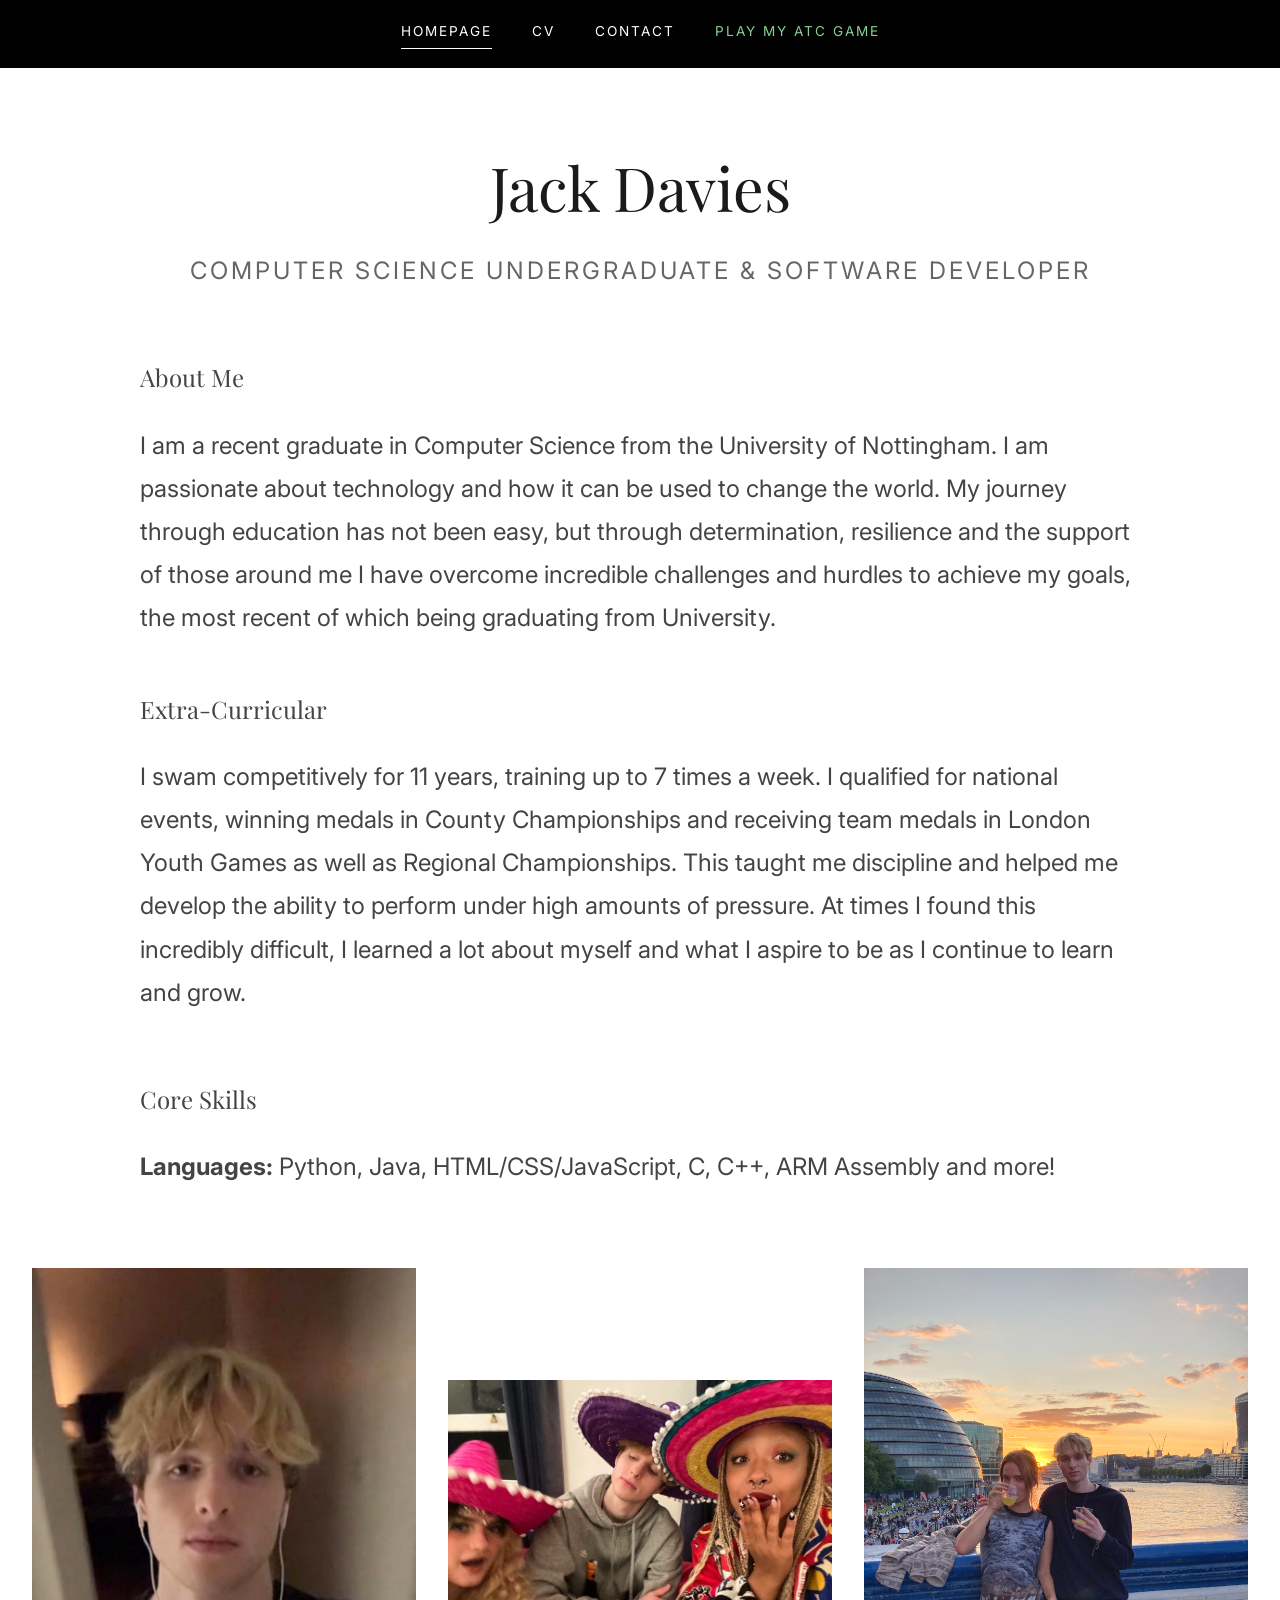
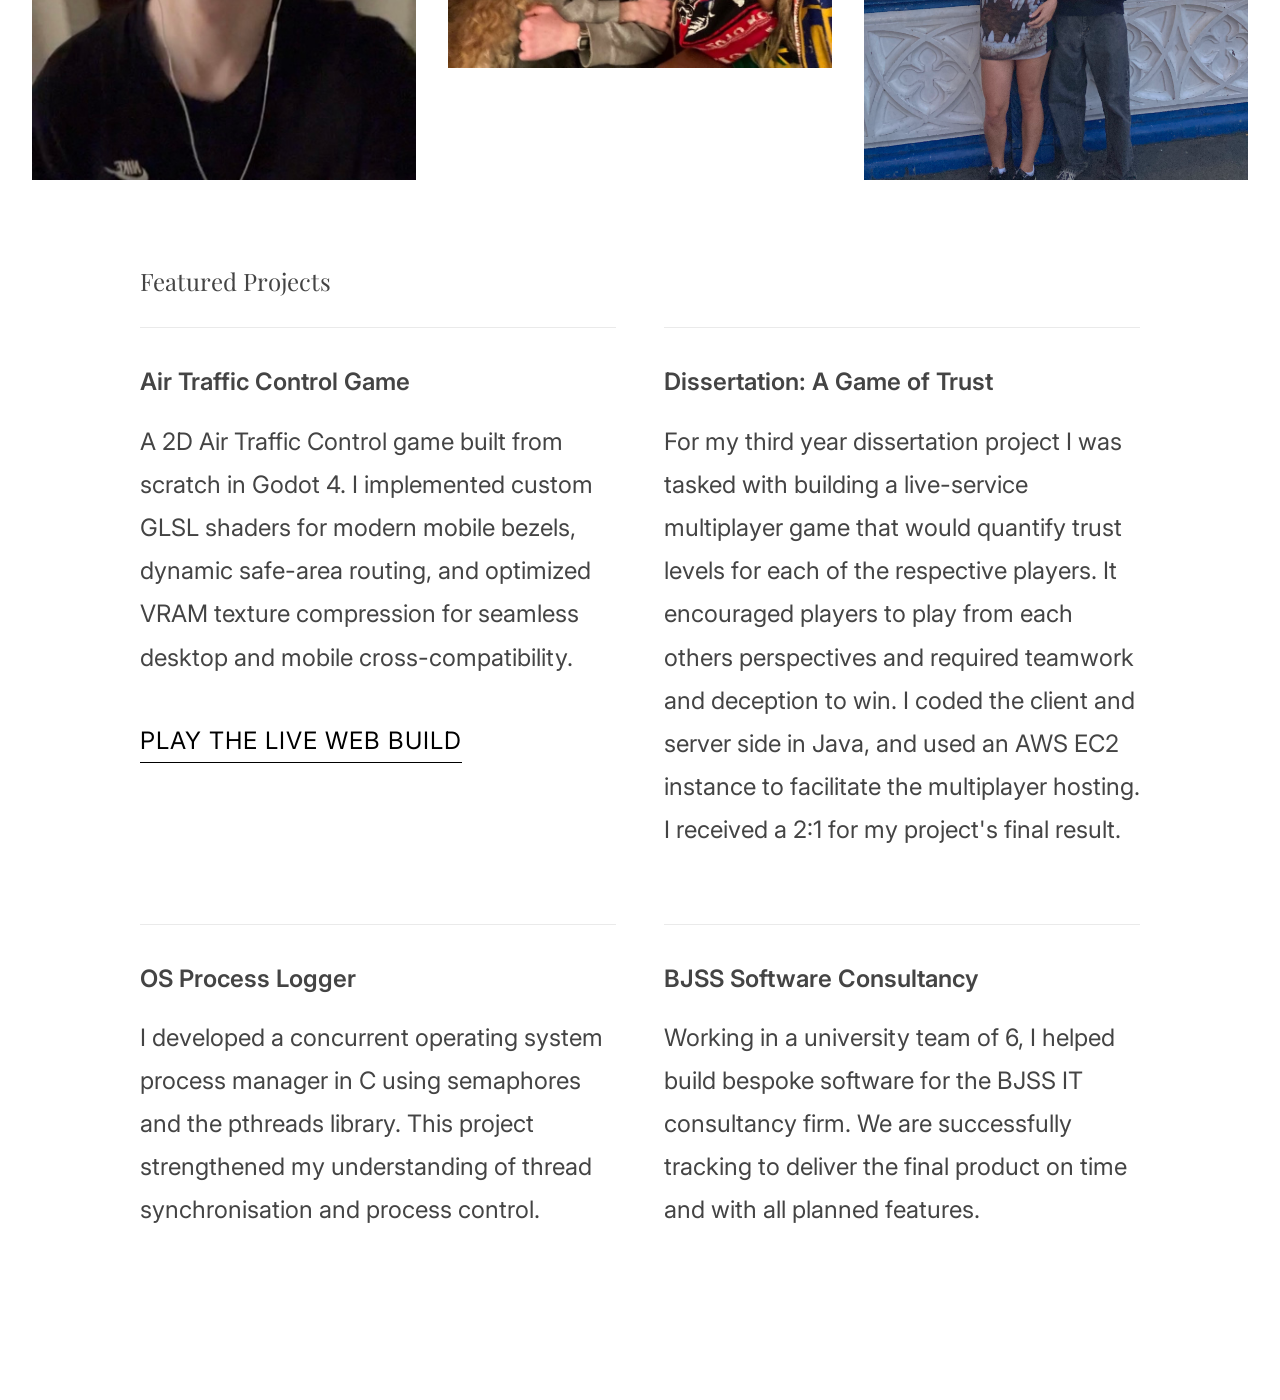
==== index.html @ 1e93c782 "Revise About Me section with swimming achievements Updated the 'About Me' section to include achieve" ====
<!DOCTYPE html>
<html lang="en">
<head>
  <meta charset="UTF-8">
  <meta name="viewport" content="width=device-width, initial-scale=1.0">
  <title>Jack Davies | Portfolio</title>
  <!-- Google Fonts for an editorial, high-end look -->
  <link href="https://fonts.googleapis.com/css2?family=Playfair+Display:ital,wght@0,400;0,700;1,400&family=Inter:wght@300;400;600&display=swap" rel="stylesheet">
  <link rel="stylesheet" href="style.css?v=9">
</head>
<body>
  
  <!-- Black Sticky Banner -->
  <nav class="top-banner">
    <div class="nav-links">
      <a href="index.html" class="active">Homepage</a>
      <a href="resume.html">CV</a>
      <a href="contact.html">Contact</a>
      <a href="atc-game-web/index.html" class="highlight-link" target="_blank">Play My ATC Game</a>
    </div>
  </nav>

  <main class="editorial-container">
    
    <!-- Hero Section -->
    <header class="hero">
      <h1>Jack Davies</h1>
      <p class="subtitle">Computer Science Undergraduate & Software Developer</p>
    </header>

    <!-- Wide Text Section (Stretches on Desktop) -->
    <section class="wide-text-section">
      <h2>About Me</h2>
      <p>I am a recent graduate in Computer Science from the University of Nottingham. I am passionate about technology and how it can be used to change the world.
        My journey through education has not been easy, but through determination, resilience and the support of those around me I have overcome incredible challenges and hurdles to achieve my goals, 
        the most recent of which being graduating from University.</p>


      <h2 style="margin-top: 3rem;">Extra-Curricular</h2>
      <p>I swam competitively for 11 years, training up to 7 times a week. I qualified for national events, winning medals in County Championships and receiving team medals in London Youth Games as well as Regional Championships. This taught me discipline and helped me develop the ability to perform under high amounts of pressure.
      At times I found this incredibly difficult, I learned a lot about myself and what I aspire to be as I continue to learn and grow. </p>
      
      <h2 class="mt-large">Core Skills</h2>
      <p><strong>Languages:</strong> Python, Java, HTML/CSS/JavaScript, C, C++, ARM Assembly and more!</p>
    </section>

      <!-- Horizontal Image Gallery -->
    <section class="image-gallery">
      <img src="pic6.jpg" alt="Jack Selfie" class="gallery-img">
      <img src="pic1.JPG" alt="Jack and friends" class="gallery-img landscape-img">
      <img src="pic3.jpeg" alt="Jack and friend at Tower Bridge" class="gallery-img">
    </section>

    <!-- Projects Section -->
    <section class="wide-text-section">
      <h2 class="mt-large">Featured Projects</h2>
      
      <div class="projects-grid">
        <div class="project-item">
          <h3>Air Traffic Control Game</h3>
          <p>A 2D Air Traffic Control game built from scratch in Godot 4. I implemented custom GLSL shaders for modern mobile bezels, dynamic safe-area routing, and optimized VRAM texture compression for seamless desktop and mobile cross-compatibility.</p>
          <a href="atc-game-web/index.html" target="_blank" class="action-link">Play the live web build</a>
        </div>
        
        <div class="project-item">
          <h3>Dissertation: A Game of Trust</h3>
          <p>For my third year dissertation project I was tasked with building a live-service multiplayer game that would quantify trust levels for each of the respective players. It encouraged players to play from each others perspectives and required teamwork and deception to win. I coded the client and server side in Java, and used an AWS EC2 instance to facilitate the multiplayer hosting. I received a 2:1 for my project's final result.</p>
        </div>

        <div class="project-item">
          <h3>OS Process Logger</h3>
          <p>I developed a concurrent operating system process manager in C using semaphores and the pthreads library. This project strengthened my understanding of thread synchronisation and process control.</p>
        </div>

        <div class="project-item">
          <h3>BJSS Software Consultancy</h3>
          <p>Working in a university team of 6, I helped build bespoke software for the BJSS IT consultancy firm. We are successfully tracking to deliver the final product on time and with all planned features.</p>
        </div>
      </div>
    </section>

  </main>
</body>
</html>
---- style.css ----
/* --- Global Reset & Typography --- */
* {
  margin: 0;
  padding: 0;
  box-sizing: border-box;
}

body {
  background-color: #ffffff;
  color: #1a1a1a;
  font-family: 'Inter', sans-serif;
  line-height: 1.8; /* Increased for editorial readability */
}

h1, h2, h3 {
  font-family: 'Playfair Display', serif;
  font-weight: 400;
  margin-bottom: 1.5rem;
}

/* --- The Black Sticky Banner --- */
.top-banner {
  position: sticky;
  top: 0;
  width: 100%;
  background-color: #000000;
  padding: 1.2rem 2rem;
  z-index: 1000;
  display: flex;
  justify-content: center;
}

.nav-links {
  display: flex;
  gap: 2.5rem;
}

.nav-links a {
  color: #ffffff;
  text-decoration: none;
  font-size: 0.85rem;
  text-transform: uppercase;
  letter-spacing: 2px;
  transition: opacity 0.3s ease;
}

.nav-links a:hover { opacity: 0.6; }
.nav-links a.active { border-bottom: 1px solid #ffffff; padding-bottom: 4px; }
.nav-links a.highlight-link { color: #87d092; }

/* --- Editorial Layout --- */
.editorial-container {
  max-width: 1400px; /* Wider overall container */
  margin: 0 auto;
  padding: 4rem 2rem;
}

.hero {
  text-align: center;
  margin-bottom: 4rem;
}

.hero h1 {
  font-size: 3.8rem;
  letter-spacing: -0.5px;
  margin-bottom: 0.5rem;
}

.hero .subtitle {
  font-size: 1.5rem;
  color: #666;
  text-transform: uppercase;
  letter-spacing: 3px;
}

/* --- Wide Text Blocks (Desktop) --- */
.wide-text-section {
  max-width: 1000px; /* Allows text to stretch comfortably on desktop */
  margin: 0 auto 5rem auto; /* Centers the text block in the page */
  color: #444;
}

.wide-text-section p {
  font-size: 1.5rem;
  margin-bottom: 1.5rem;
}

.mt-large {
  margin-top: 4rem;
}

/* --- Horizontal Image Gallery --- */
.image-gallery {
  display: grid;
  grid-template-columns: repeat(3, 1fr); 
  gap: 2rem;
  margin-bottom: 5rem;
  align-items: center; /* Vertically centers the landscape image */
}

.gallery-img {
  width: 100%;
  height: auto;
  object-fit: cover;
  aspect-ratio: 3/4; 
}

.landscape-img {
  aspect-ratio: auto; /* Removes the portrait constraint */
}

/* --- Projects Section --- */
.projects-grid {
  display: grid;
  grid-template-columns: 1fr 1fr; /* 2 columns for projects on desktop */
  gap: 3rem;
}

.project-item {
  border-top: 1px solid #eaeaea;
  padding-top: 2rem;
}

.project-item h3 {
  font-size: 1.5rem;
  font-family: 'Inter', sans-serif;
  font-weight: 600;
  margin-bottom: 1rem;
}

.action-link {
  display: inline-block;
  margin-top: 1rem;
  color: #000;
  text-decoration: none;
  border-bottom: 1px solid #000;
  text-transform: uppercase;
  font-size: 1.5rem;
  letter-spacing: 1px;
  transition: opacity 0.3s;
}

.action-link:hover { opacity: 0.5; }

/* --- Mobile Responsiveness --- */
@media (max-width: 900px) {
  .image-gallery {
    grid-template-columns: 1fr; 
    gap: 1.5rem;
  }
  
  .projects-grid {
    grid-template-columns: 1fr; 
  }
  
  .hero h1 { font-size: 2.8rem; }
  .nav-links { flex-wrap: wrap; justify-content: center; gap: 1.5rem; }
  
  /* Forces the text to scale back down on phones */
  .wide-text-section p {
    font-size: 1.1rem; 
  }
}
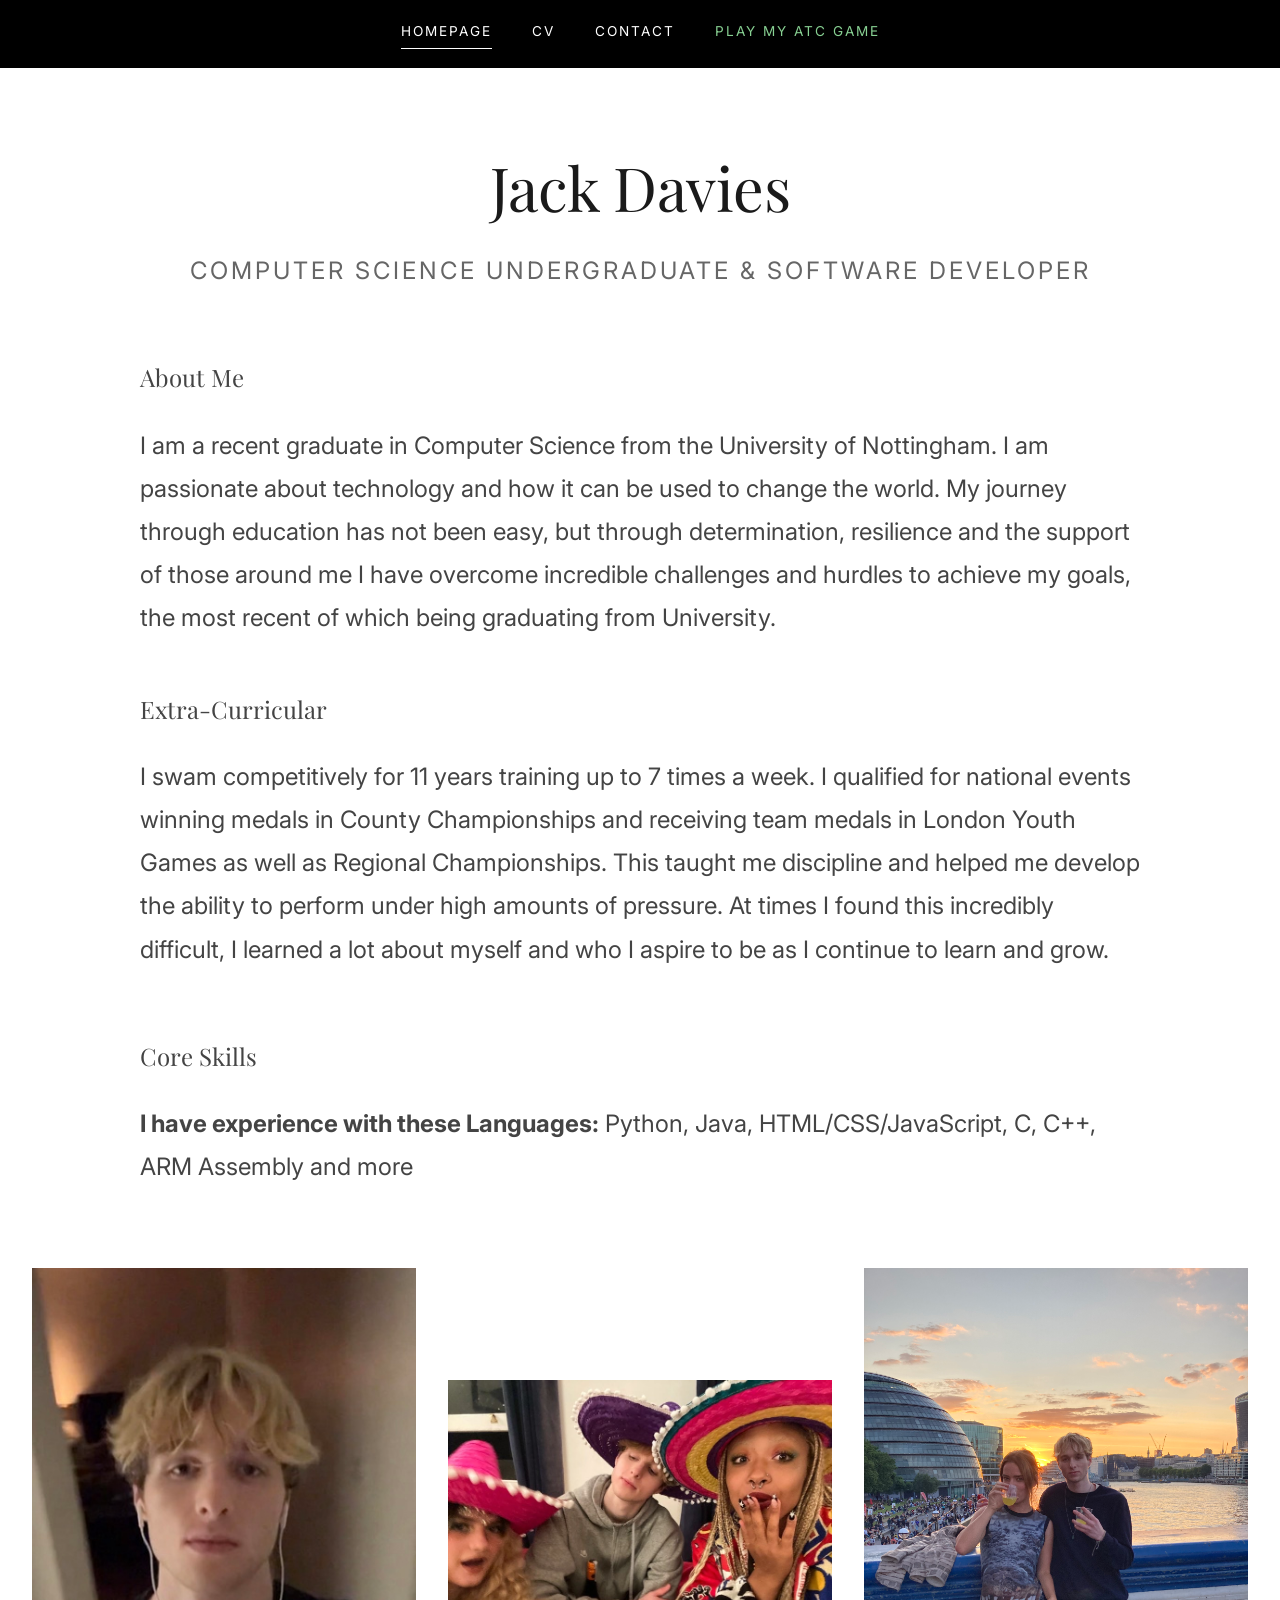
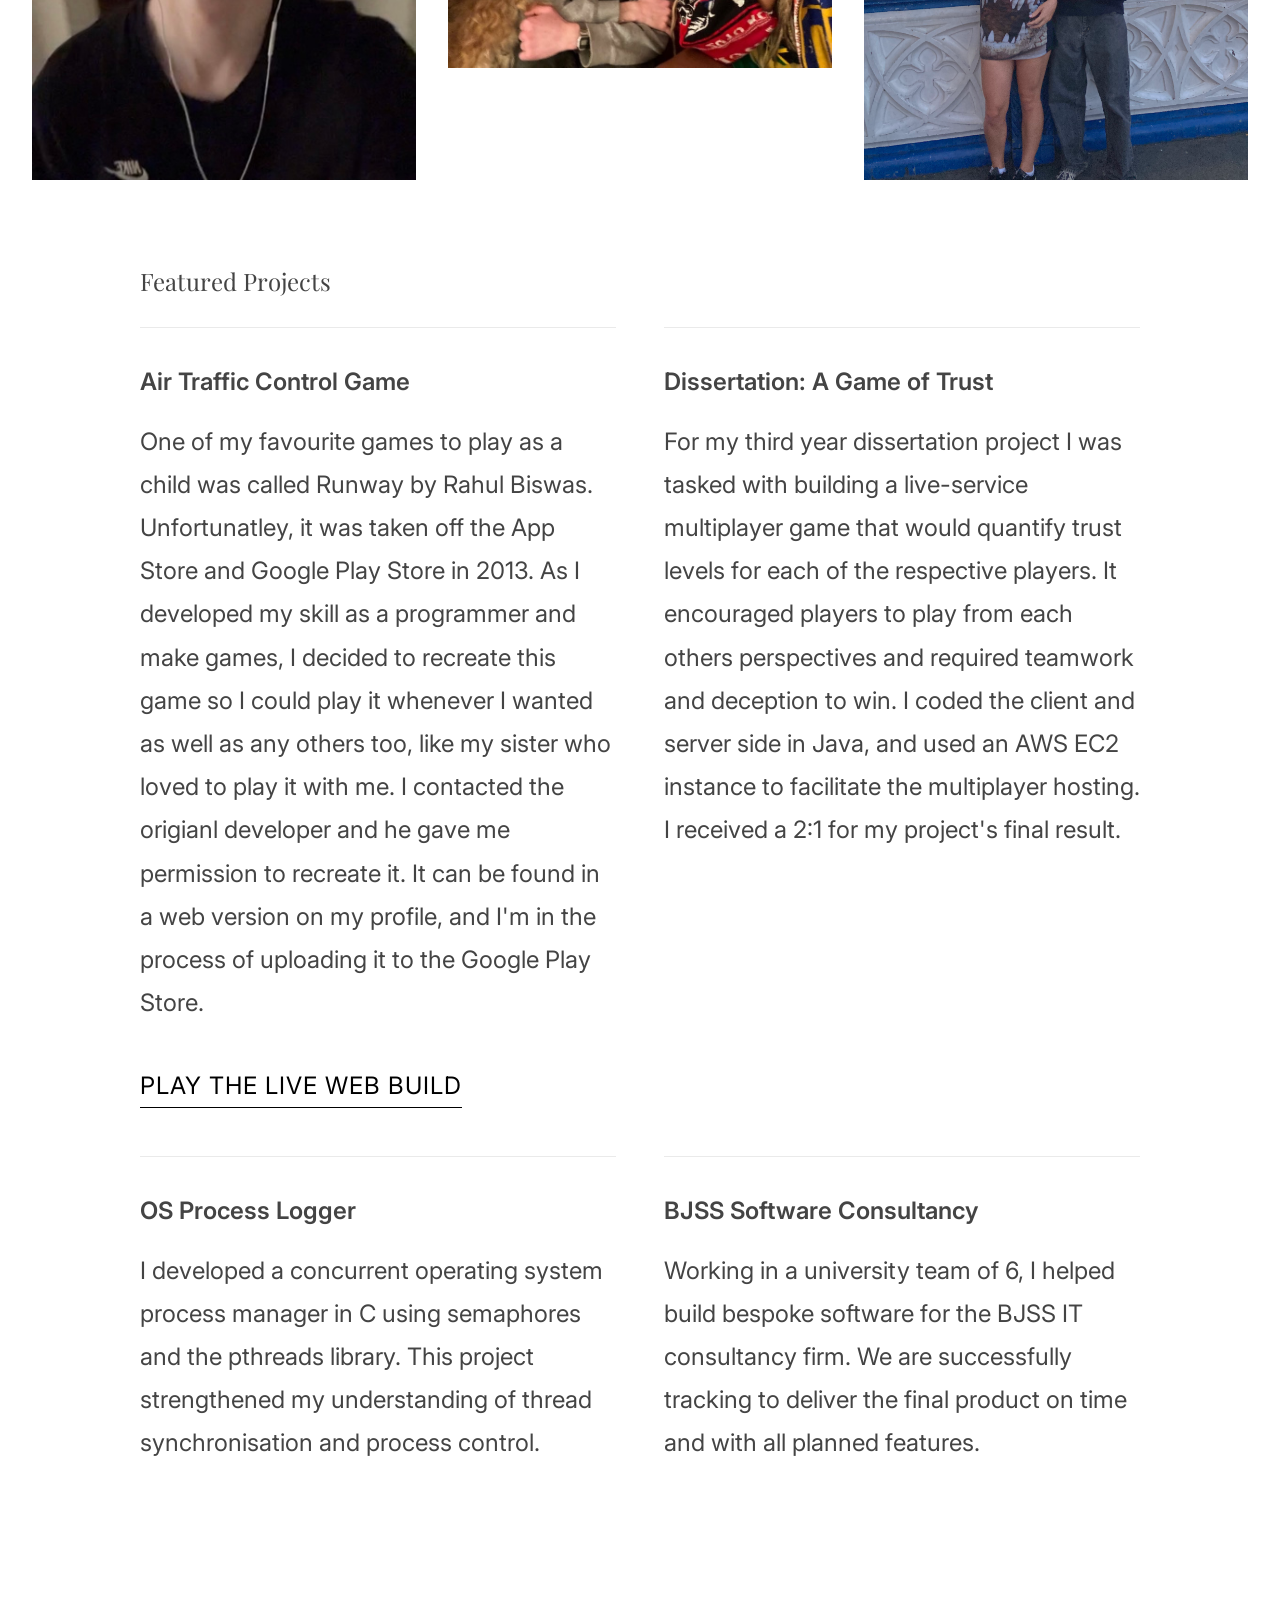
==== commit bdcc7bae: "Fix HTML formatting and update project descriptions" ====
--- a/index.html
+++ b/index.html
@@ -37,11 +37,11 @@
 
 
       <h2 style="margin-top: 3rem;">Extra-Curricular</h2>
-      <p>I swam competitively for 11 years, training up to 7 times a week. I qualified for national events, winning medals in County Championships and receiving team medals in London Youth Games as well as Regional Championships. This taught me discipline and helped me develop the ability to perform under high amounts of pressure.
-      At times I found this incredibly difficult, I learned a lot about myself and what I aspire to be as I continue to learn and grow. </p>
+      <p>I swam competitively for 11 years training up to 7 times a week. I qualified for national events winning medals in County Championships and receiving team medals in London Youth Games as well as Regional Championships. This taught me discipline and helped me develop the ability to perform under high amounts of pressure.
+      At times I found this incredibly difficult, I learned a lot about myself and who I aspire to be as I continue to learn and grow. </p>
       
       <h2 class="mt-large">Core Skills</h2>
-      <p><strong>Languages:</strong> Python, Java, HTML/CSS/JavaScript, C, C++, ARM Assembly and more!</p>
+      <p><strong>I have experience with these Languages:</strong> Python, Java, HTML/CSS/JavaScript, C, C++, ARM Assembly and more</p>
     </section>
 
       <!-- Horizontal Image Gallery -->
@@ -58,7 +58,7 @@
       <div class="projects-grid">
         <div class="project-item">
           <h3>Air Traffic Control Game</h3>
-          <p>A 2D Air Traffic Control game built from scratch in Godot 4. I implemented custom GLSL shaders for modern mobile bezels, dynamic safe-area routing, and optimized VRAM texture compression for seamless desktop and mobile cross-compatibility.</p>
+          <p>One of my favourite games to play as a child was called Runway by Rahul Biswas. Unfortunatley, it was taken off the App Store and Google Play Store in 2013. As I developed my skill as a programmer and make games, I decided to recreate this game so I could play it whenever I wanted as well as any others too, like my sister who loved to play it with me. I contacted the origianl developer and he gave me permission to recreate it. It can be found in a web version on my profile, and I'm in the process of uploading it to the Google Play Store.</p>
           <a href="atc-game-web/index.html" target="_blank" class="action-link">Play the live web build</a>
         </div>
         
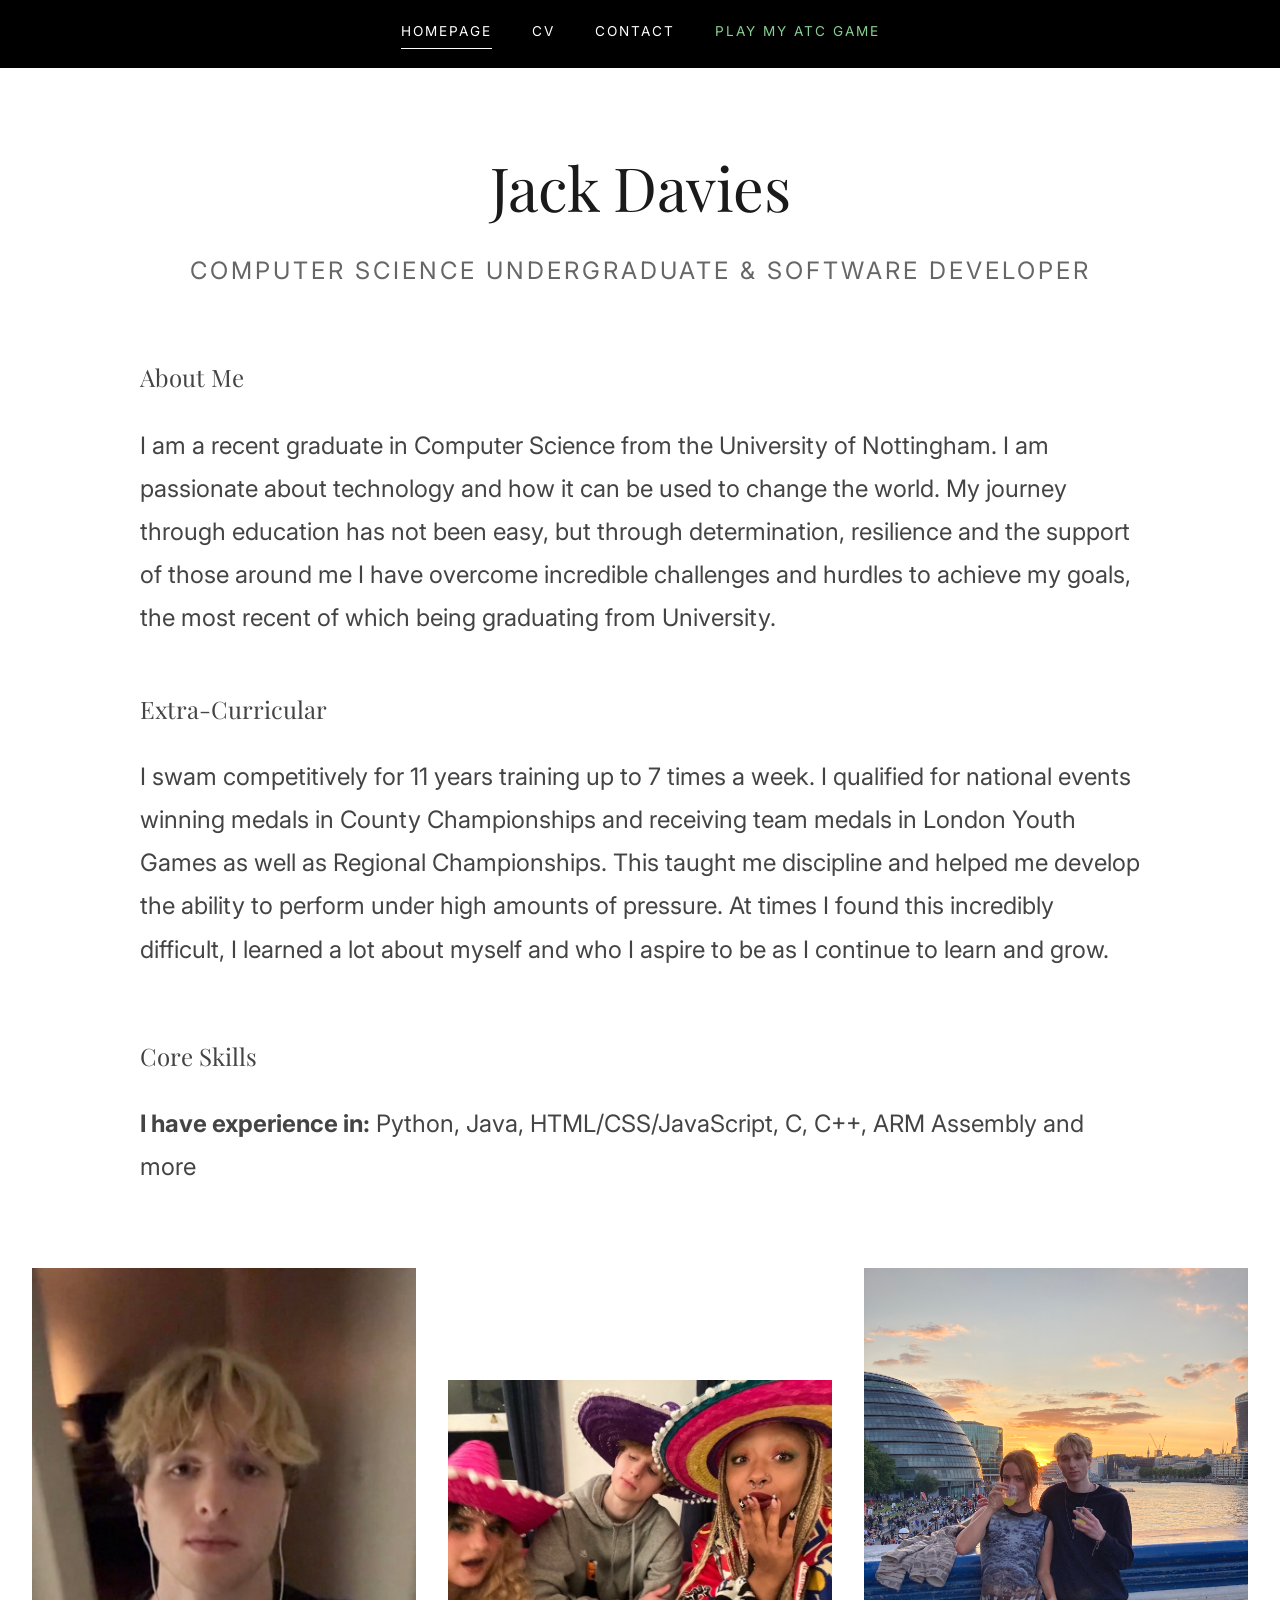
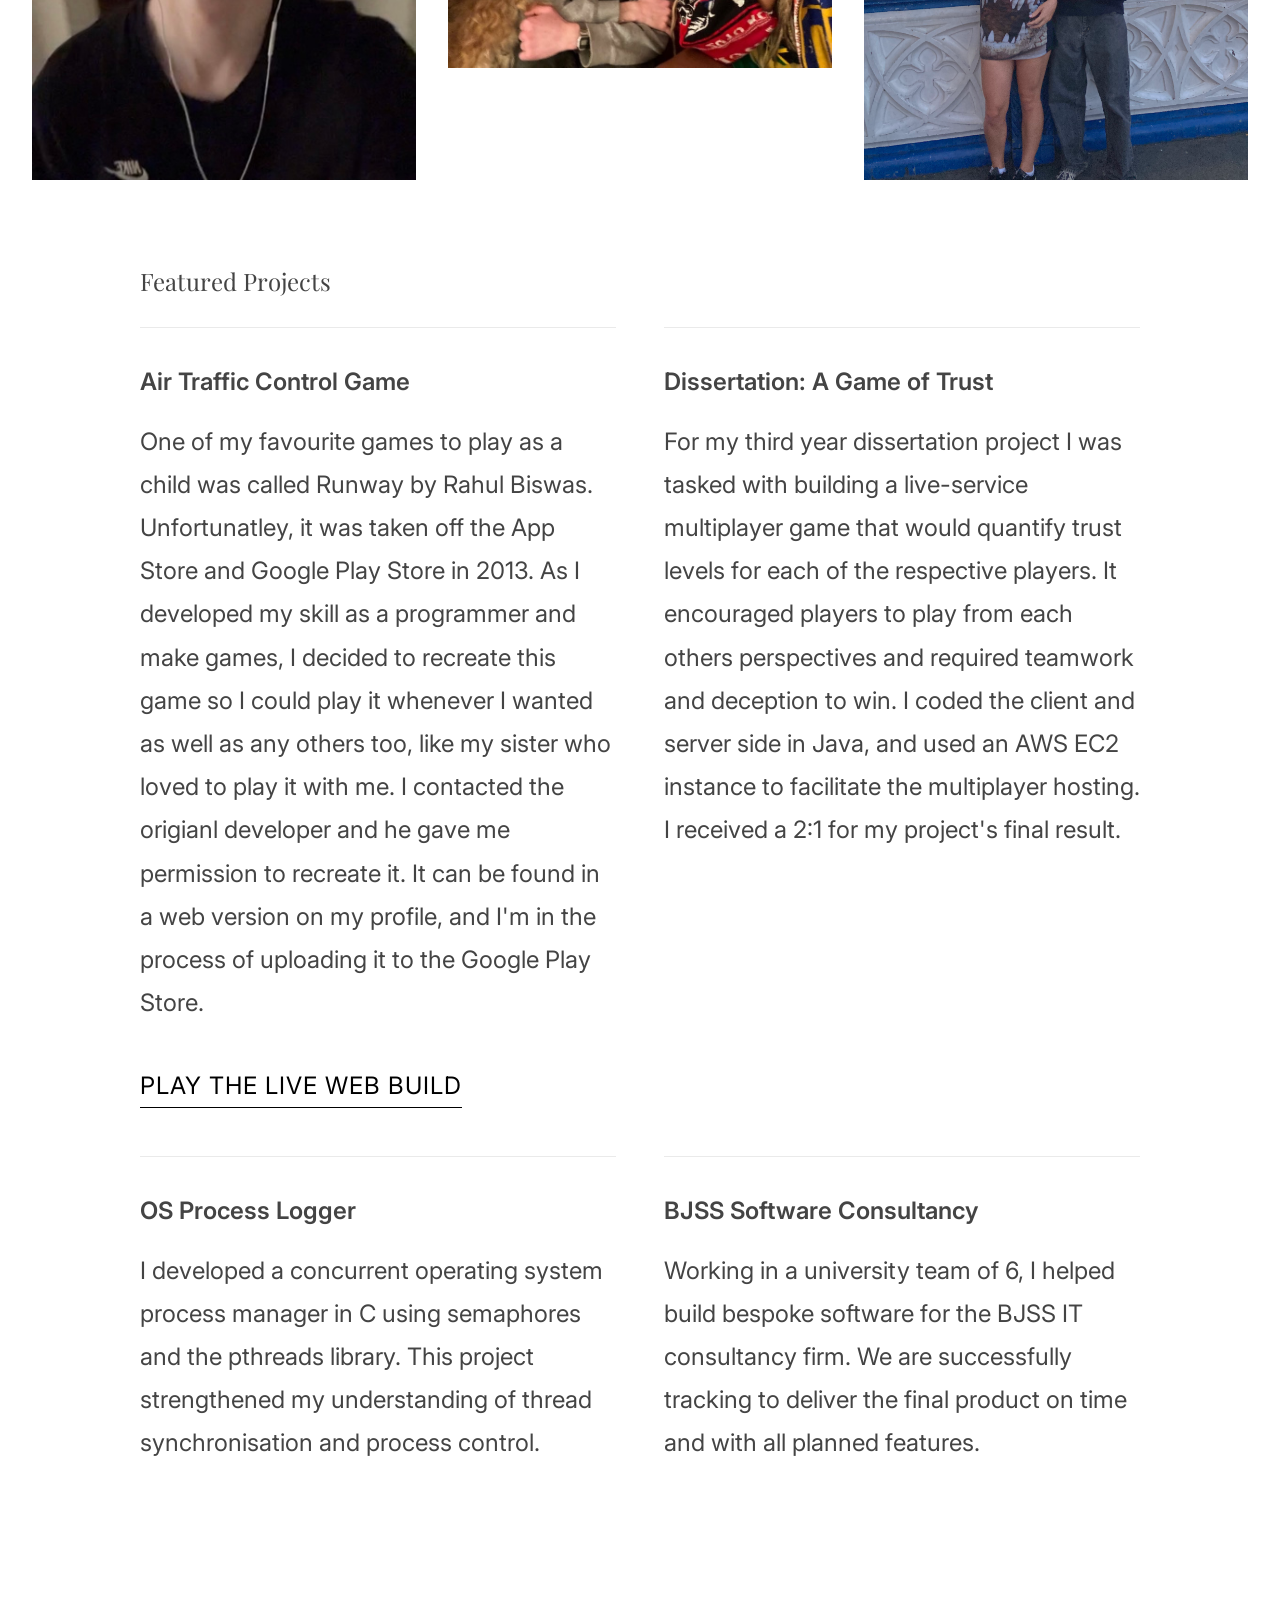
==== commit e026437a: "Fix HTML formatting and update content" ====
--- a/index.html
+++ b/index.html
@@ -41,7 +41,7 @@
       At times I found this incredibly difficult, I learned a lot about myself and who I aspire to be as I continue to learn and grow. </p>
       
       <h2 class="mt-large">Core Skills</h2>
-      <p><strong>I have experience with these Languages:</strong> Python, Java, HTML/CSS/JavaScript, C, C++, ARM Assembly and more</p>
+      <p><strong>I have experience in:</strong> Python, Java, HTML/CSS/JavaScript, C, C++, ARM Assembly and more</p>
     </section>
 
       <!-- Horizontal Image Gallery -->
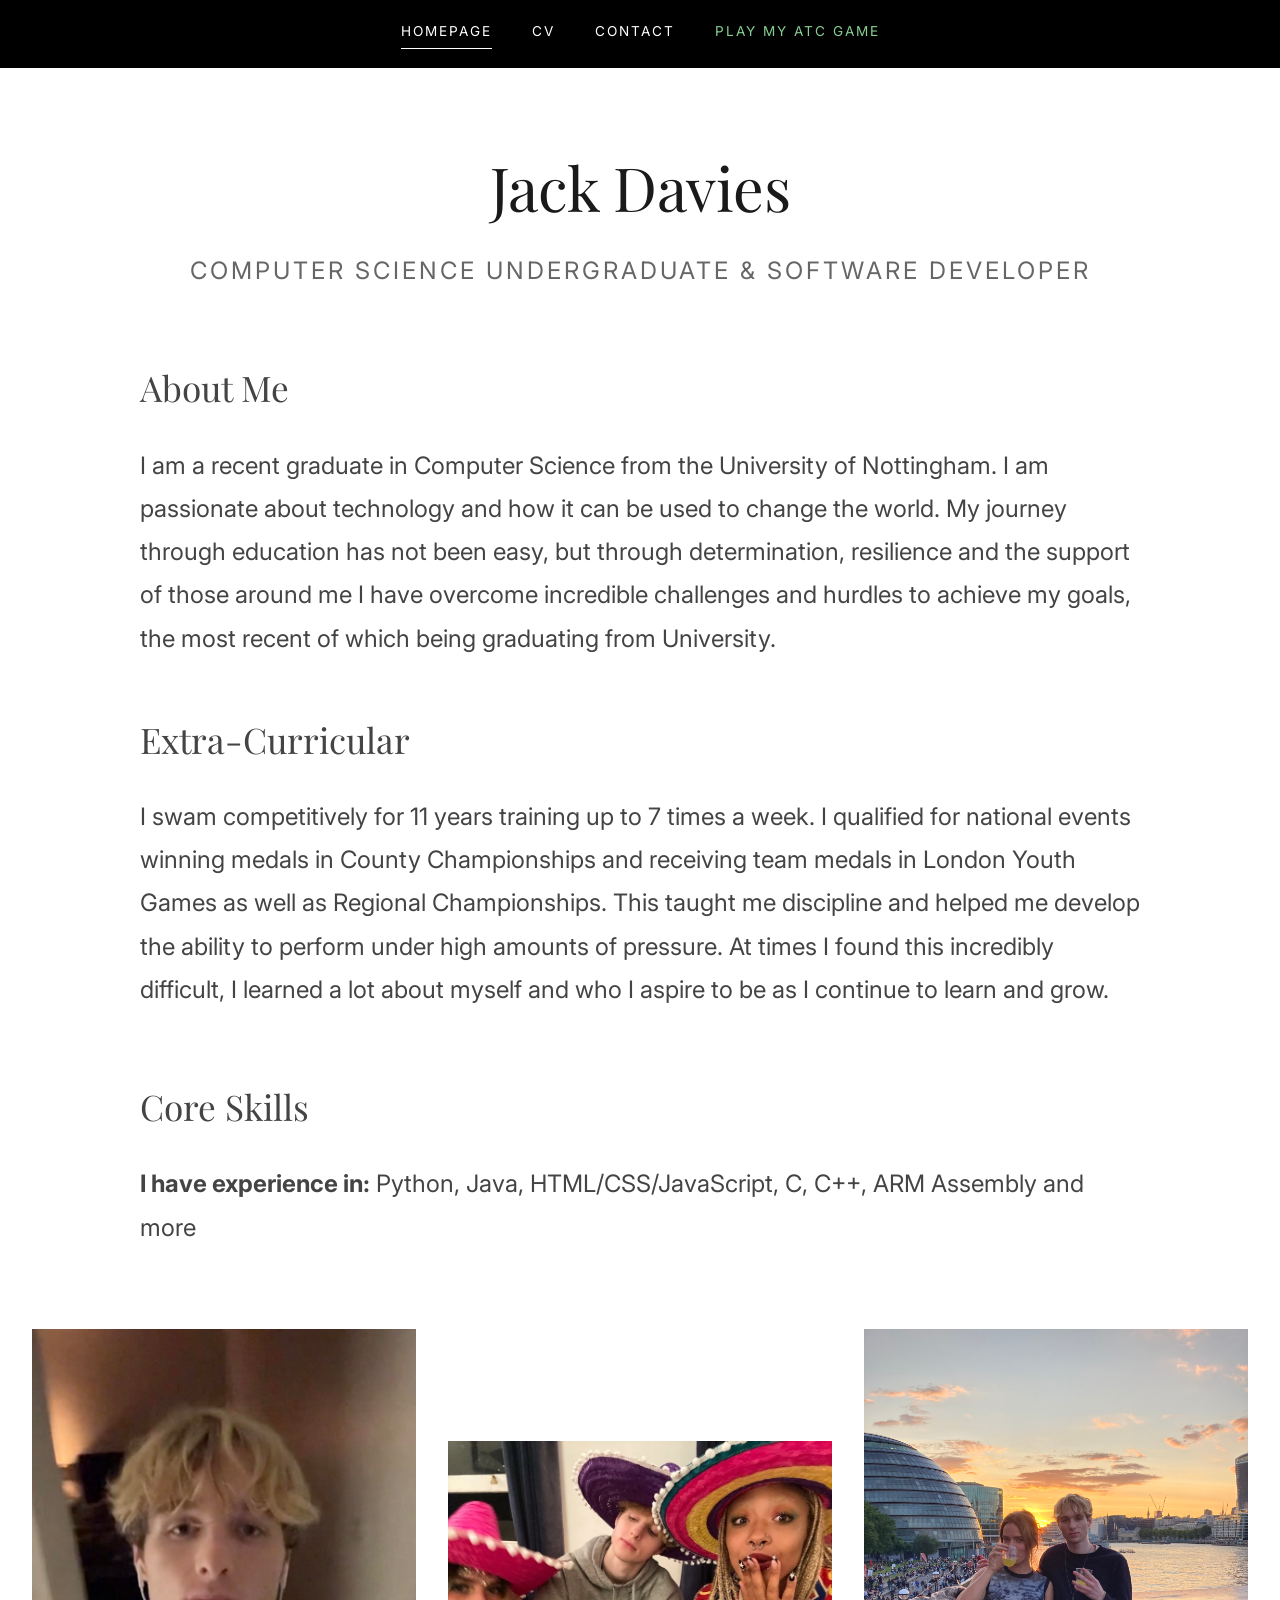
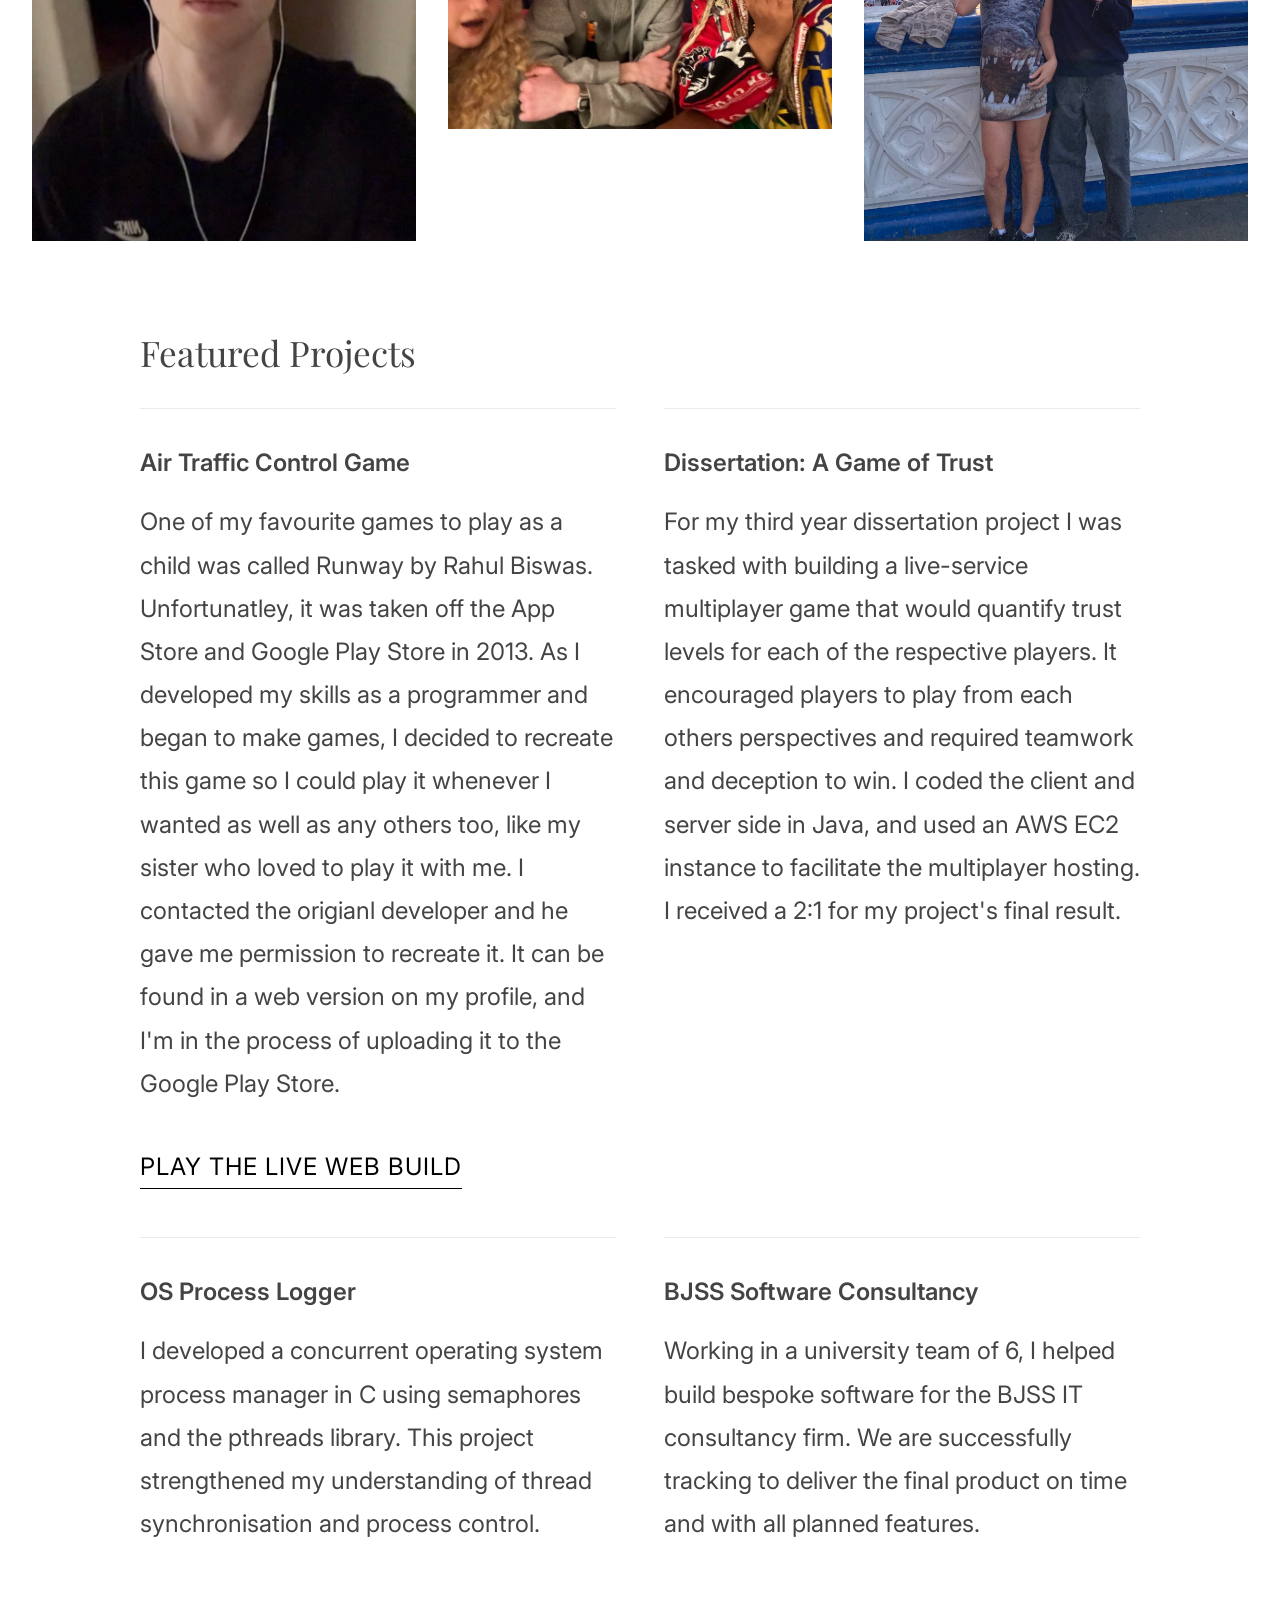
==== commit 3d990108: "Fix HTML formatting and structure" ====
--- a/index.html
+++ b/index.html
@@ -58,7 +58,7 @@
       <div class="projects-grid">
         <div class="project-item">
           <h3>Air Traffic Control Game</h3>
-          <p>One of my favourite games to play as a child was called Runway by Rahul Biswas. Unfortunatley, it was taken off the App Store and Google Play Store in 2013. As I developed my skill as a programmer and make games, I decided to recreate this game so I could play it whenever I wanted as well as any others too, like my sister who loved to play it with me. I contacted the origianl developer and he gave me permission to recreate it. It can be found in a web version on my profile, and I'm in the process of uploading it to the Google Play Store.</p>
+          <p>One of my favourite games to play as a child was called Runway by Rahul Biswas. Unfortunatley, it was taken off the App Store and Google Play Store in 2013. As I developed my skills as a programmer and began to make games, I decided to recreate this game so I could play it whenever I wanted as well as any others too, like my sister who loved to play it with me. I contacted the origianl developer and he gave me permission to recreate it. It can be found in a web version on my profile, and I'm in the process of uploading it to the Google Play Store.</p>
           <a href="atc-game-web/index.html" target="_blank" class="action-link">Play the live web build</a>
         </div>
         
--- a/style.css
+++ b/style.css
@@ -16,6 +16,10 @@
   font-family: 'Playfair Display', serif;
   font-weight: 400;
   margin-bottom: 1.5rem;
+}
+
+h2 {
+  font-size: 2.2rem; 
 }
 
 /* --- The Black Sticky Banner --- */
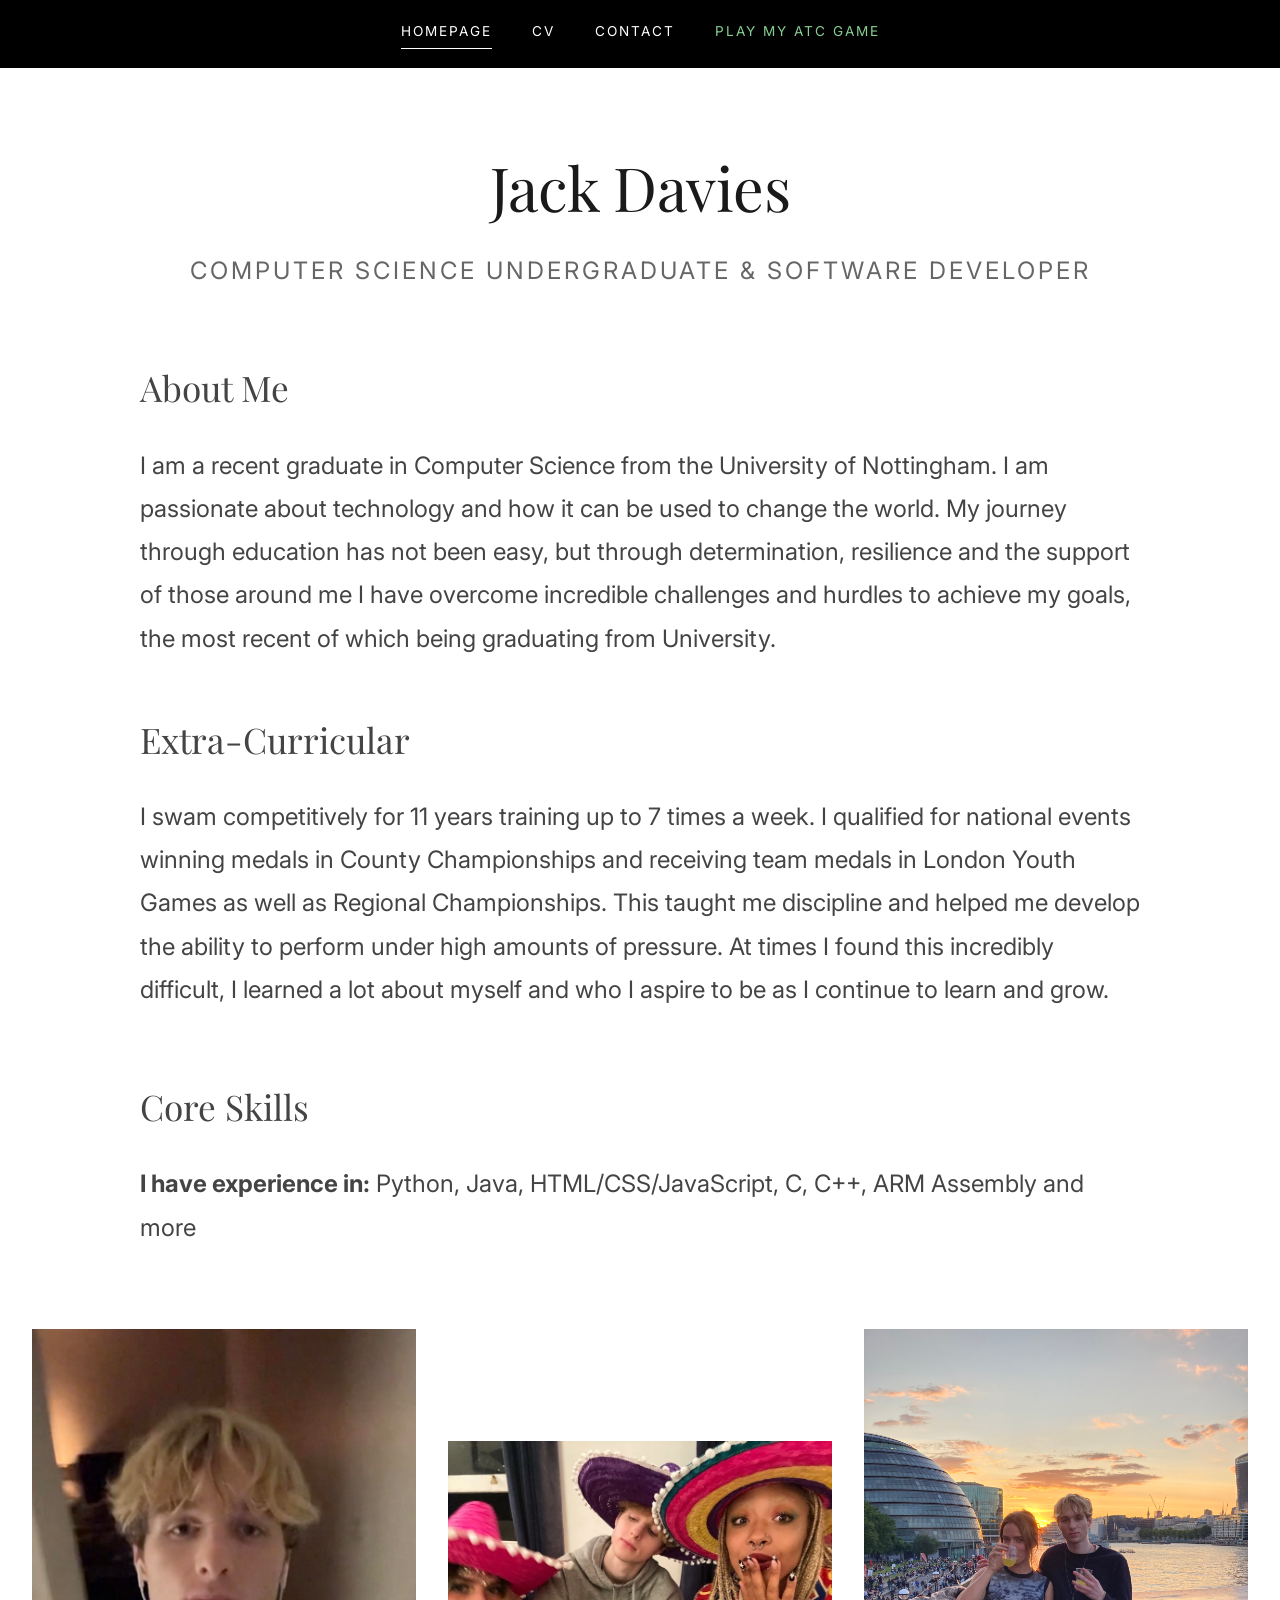
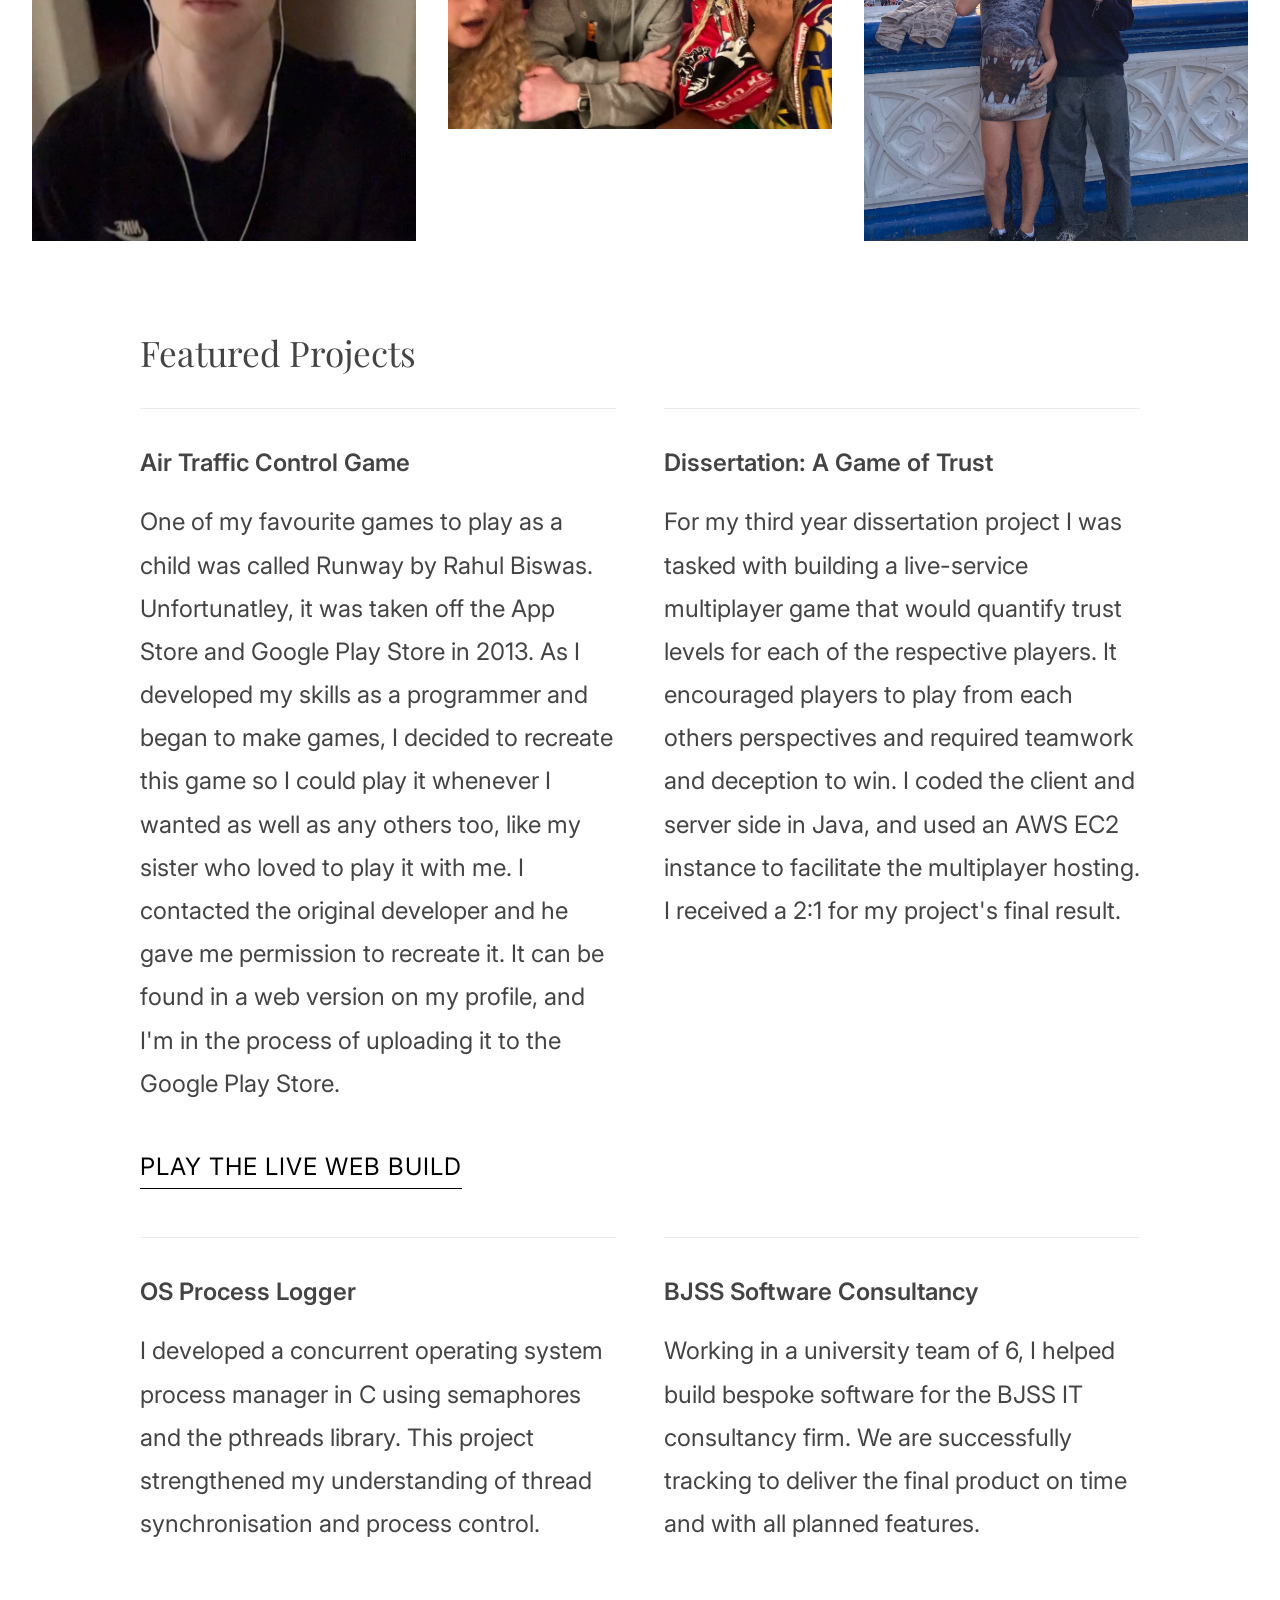
==== commit 5983f81e: "Update index.html" ====
--- a/index.html
+++ b/index.html
@@ -58,7 +58,7 @@
       <div class="projects-grid">
         <div class="project-item">
           <h3>Air Traffic Control Game</h3>
-          <p>One of my favourite games to play as a child was called Runway by Rahul Biswas. Unfortunatley, it was taken off the App Store and Google Play Store in 2013. As I developed my skills as a programmer and began to make games, I decided to recreate this game so I could play it whenever I wanted as well as any others too, like my sister who loved to play it with me. I contacted the origianl developer and he gave me permission to recreate it. It can be found in a web version on my profile, and I'm in the process of uploading it to the Google Play Store.</p>
+          <p>One of my favourite games to play as a child was called Runway by Rahul Biswas. Unfortunatley, it was taken off the App Store and Google Play Store in 2013. As I developed my skills as a programmer and began to make games, I decided to recreate this game so I could play it whenever I wanted as well as any others too, like my sister who loved to play it with me. I contacted the original developer and he gave me permission to recreate it. It can be found in a web version on my profile, and I'm in the process of uploading it to the Google Play Store.</p>
           <a href="atc-game-web/index.html" target="_blank" class="action-link">Play the live web build</a>
         </div>
         
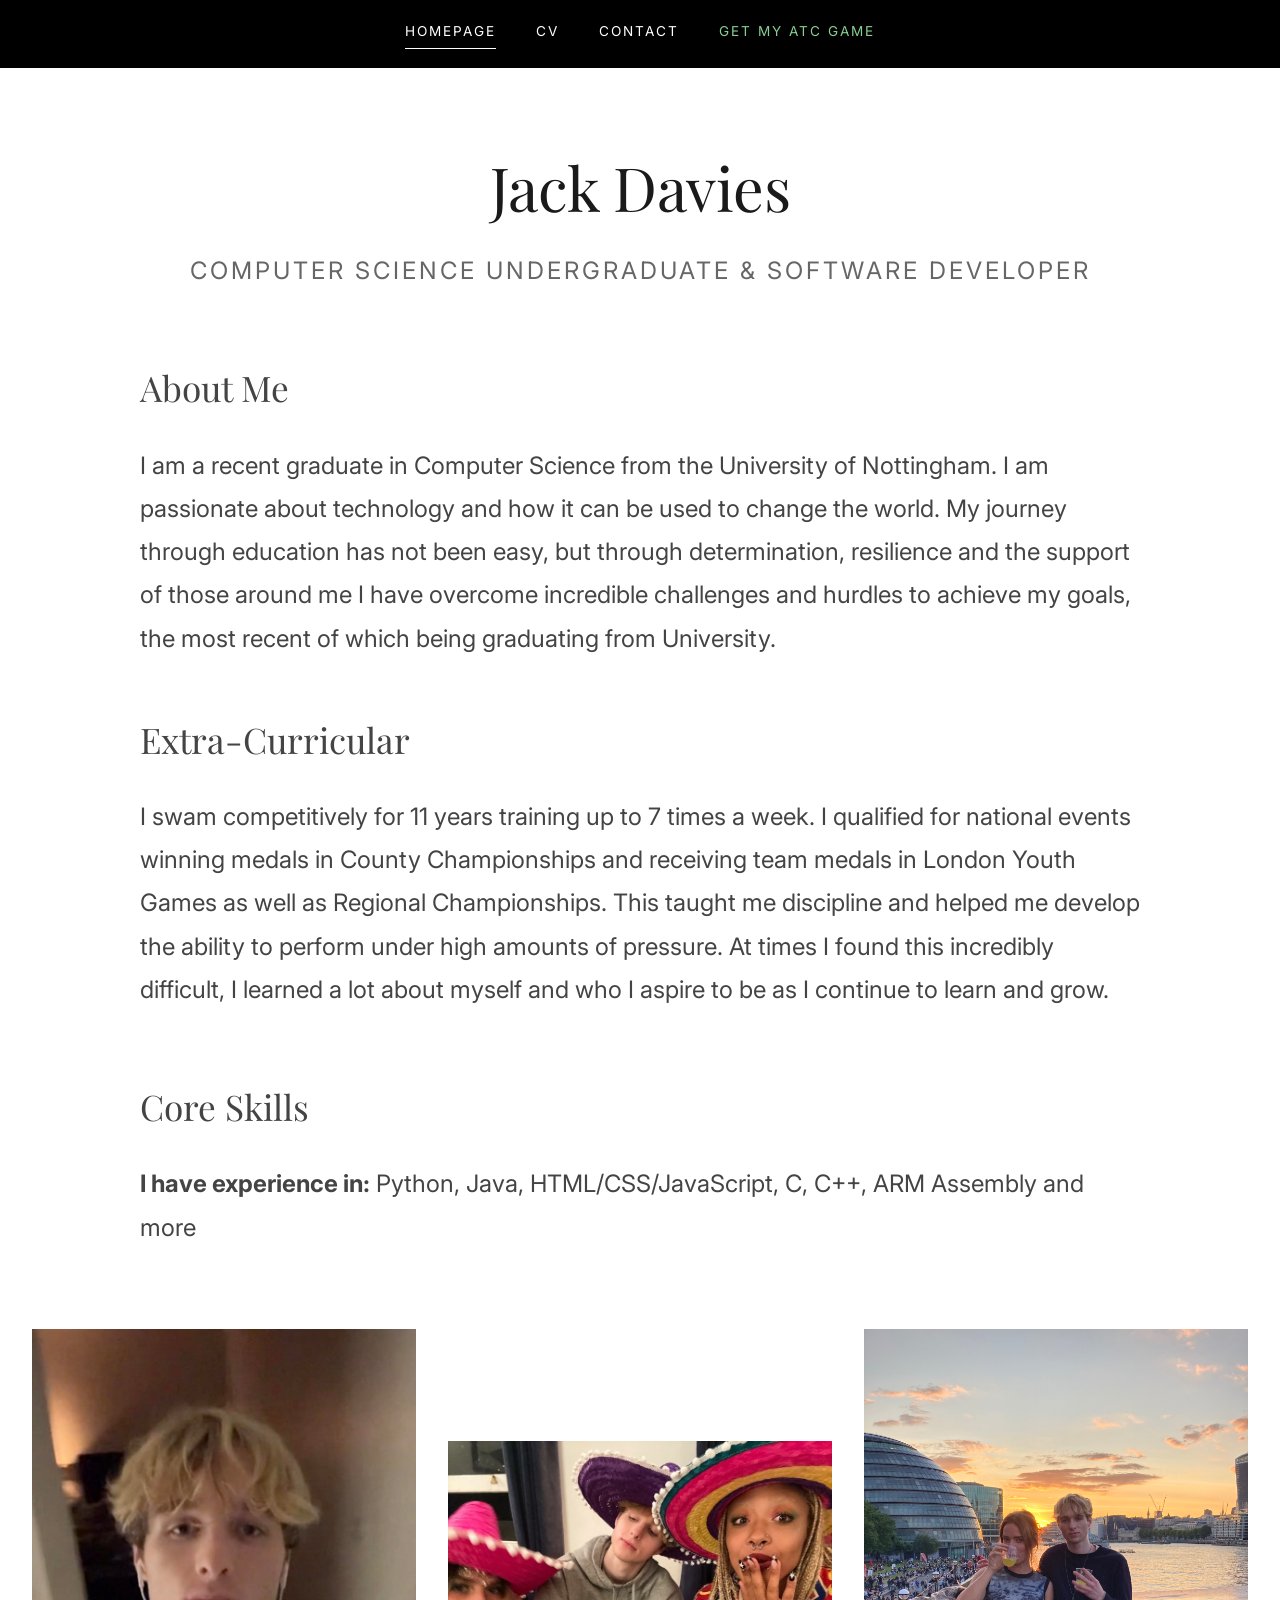
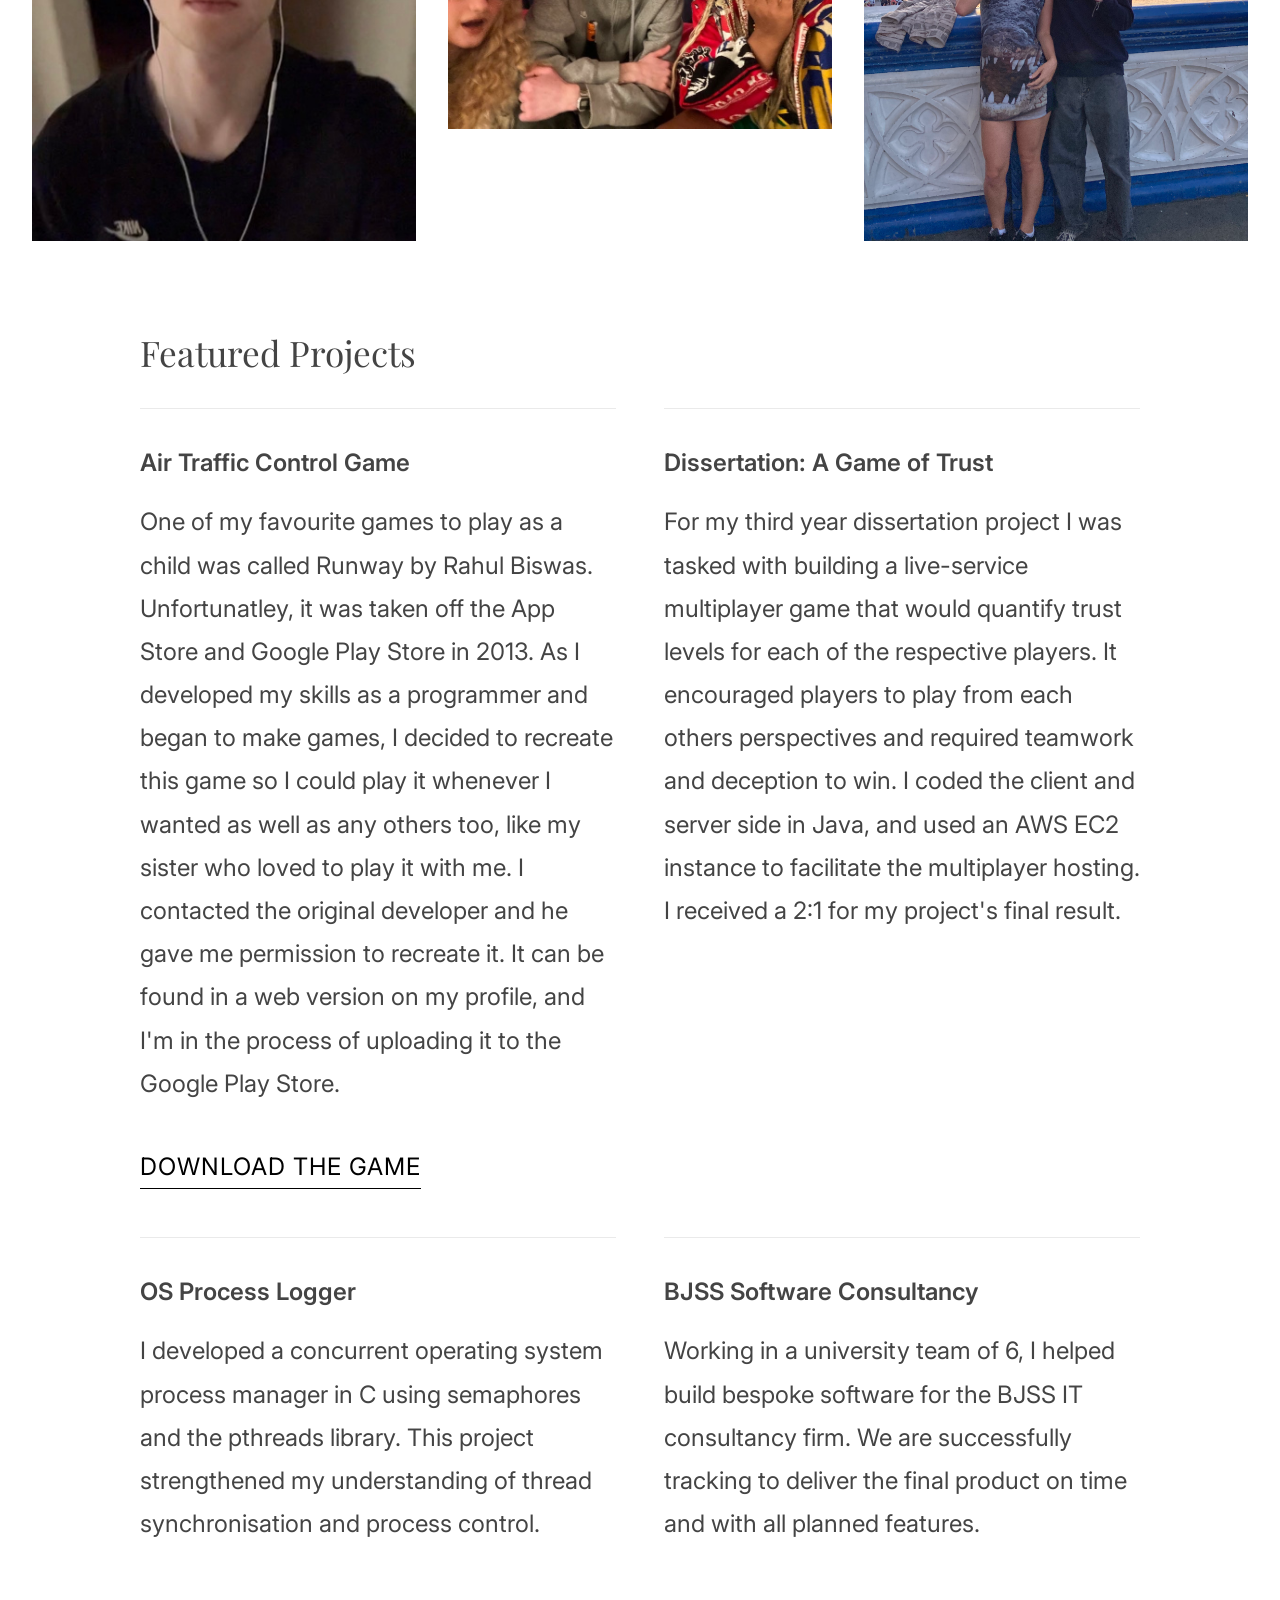
==== commit 08049dfb: "Update index.html" ====
--- a/index.html
+++ b/index.html
@@ -16,7 +16,7 @@
       <a href="index.html" class="active">Homepage</a>
       <a href="resume.html">CV</a>
       <a href="contact.html">Contact</a>
-      <a href="atc-game-web/index.html" class="highlight-link" target="_blank">Play My ATC Game</a>
+      <a href="game.html" class="highlight-link">Get My ATC Game</a>
     </div>
   </nav>
 
@@ -59,7 +59,7 @@
         <div class="project-item">
           <h3>Air Traffic Control Game</h3>
           <p>One of my favourite games to play as a child was called Runway by Rahul Biswas. Unfortunatley, it was taken off the App Store and Google Play Store in 2013. As I developed my skills as a programmer and began to make games, I decided to recreate this game so I could play it whenever I wanted as well as any others too, like my sister who loved to play it with me. I contacted the original developer and he gave me permission to recreate it. It can be found in a web version on my profile, and I'm in the process of uploading it to the Google Play Store.</p>
-          <a href="atc-game-web/index.html" target="_blank" class="action-link">Play the live web build</a>
+          <a href="game.html" class="action-link">Download the Game</a>
         </div>
         
         <div class="project-item">
--- a/style.css
+++ b/style.css
@@ -165,3 +165,41 @@
     font-size: 1.1rem; 
   }
 }
+
+/* --- Game Promo Section --- */
+.game-promo-section {
+  text-align: center;
+  max-width: 650px;
+  margin: 4rem auto 8rem auto;
+}
+
+.app-icon {
+  width: 160px;
+  height: 160px;
+  border-radius: 22.5%; /* Standard Apple icon rounding ratio */
+  box-shadow: 0 12px 24px rgba(0,0,0,0.15);
+  margin-bottom: 2.5rem;
+}
+
+.game-promo-section h2 {
+  font-size: 2.8rem;
+  margin-bottom: 1.5rem;
+}
+
+.game-promo-section p {
+  font-size: 1.25rem;
+  color: #555;
+  margin-bottom: 3rem;
+}
+
+.app-store-badge {
+  height: 50px;
+  width: auto;
+  transition: transform 0.3s ease, opacity 0.3s ease;
+}
+
+.app-store-badge:hover {
+  transform: translateY(-2px);
+  opacity: 0.85;
+}
+
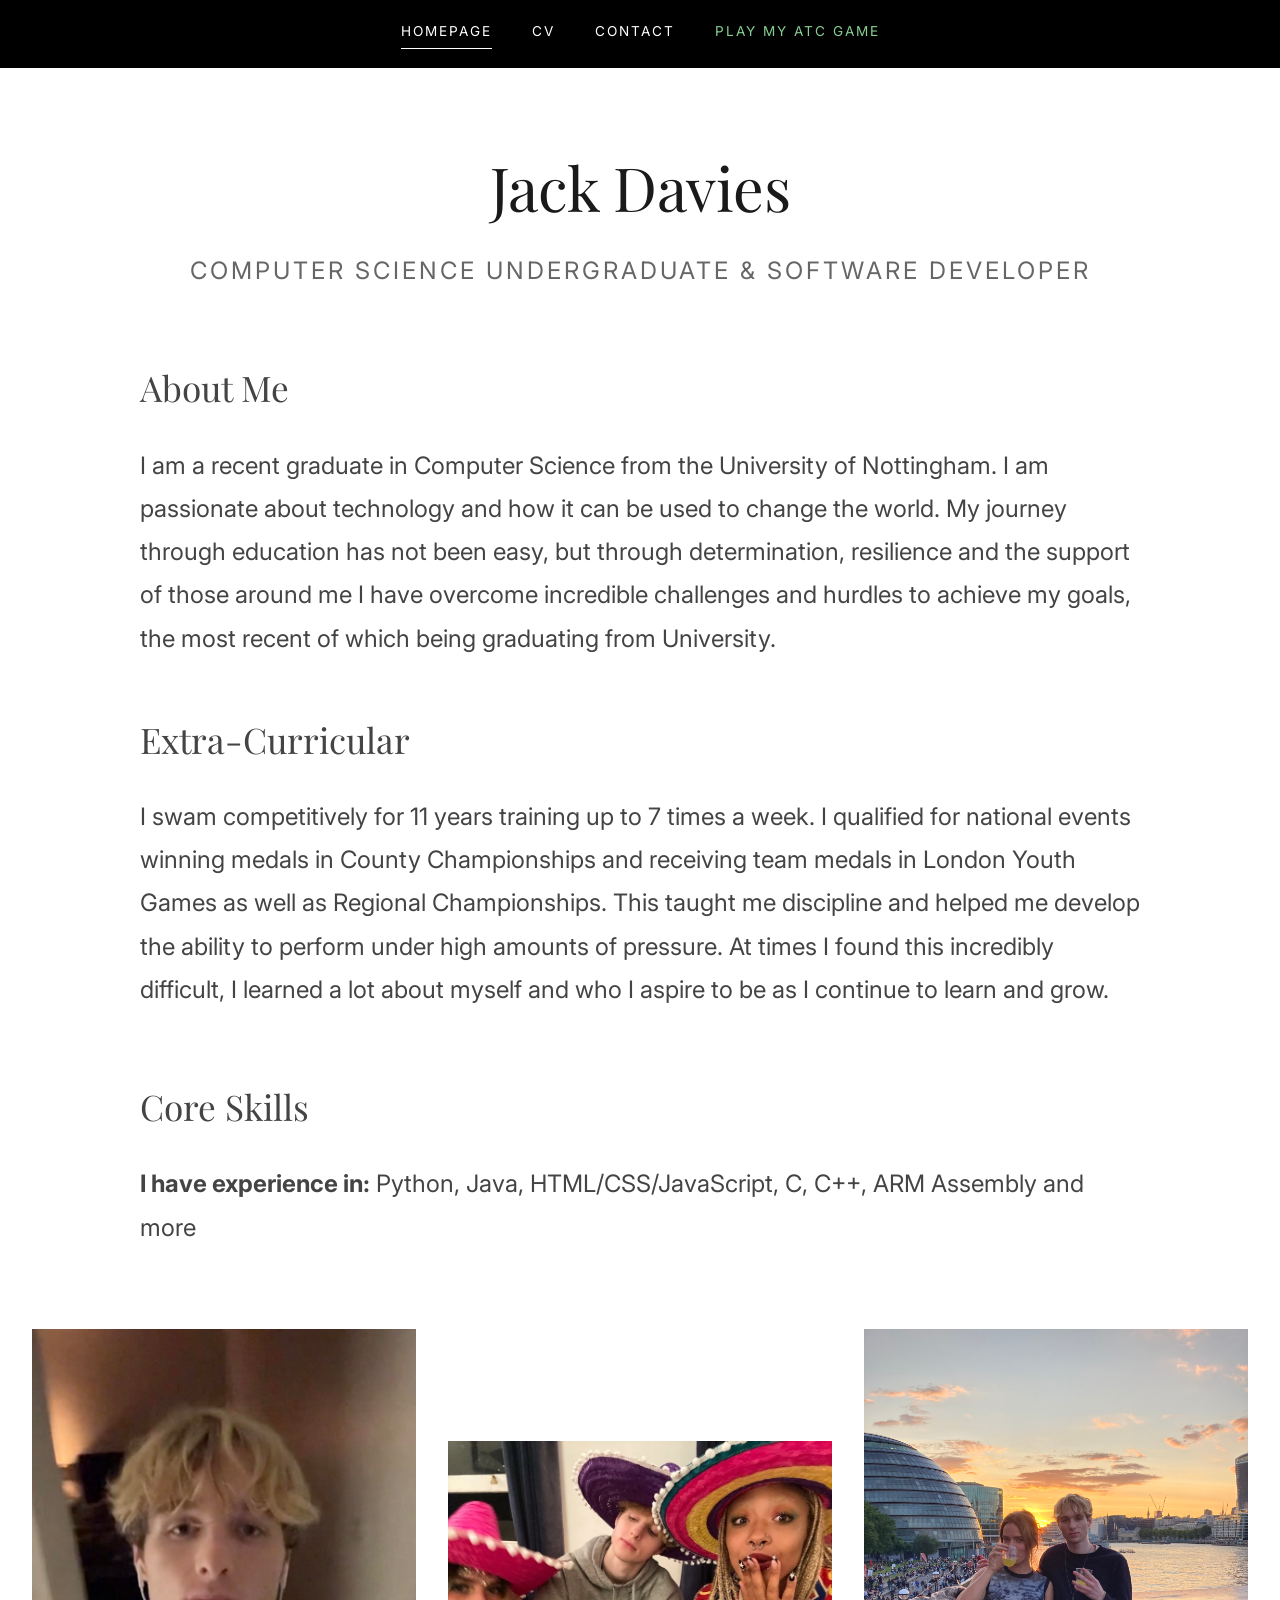
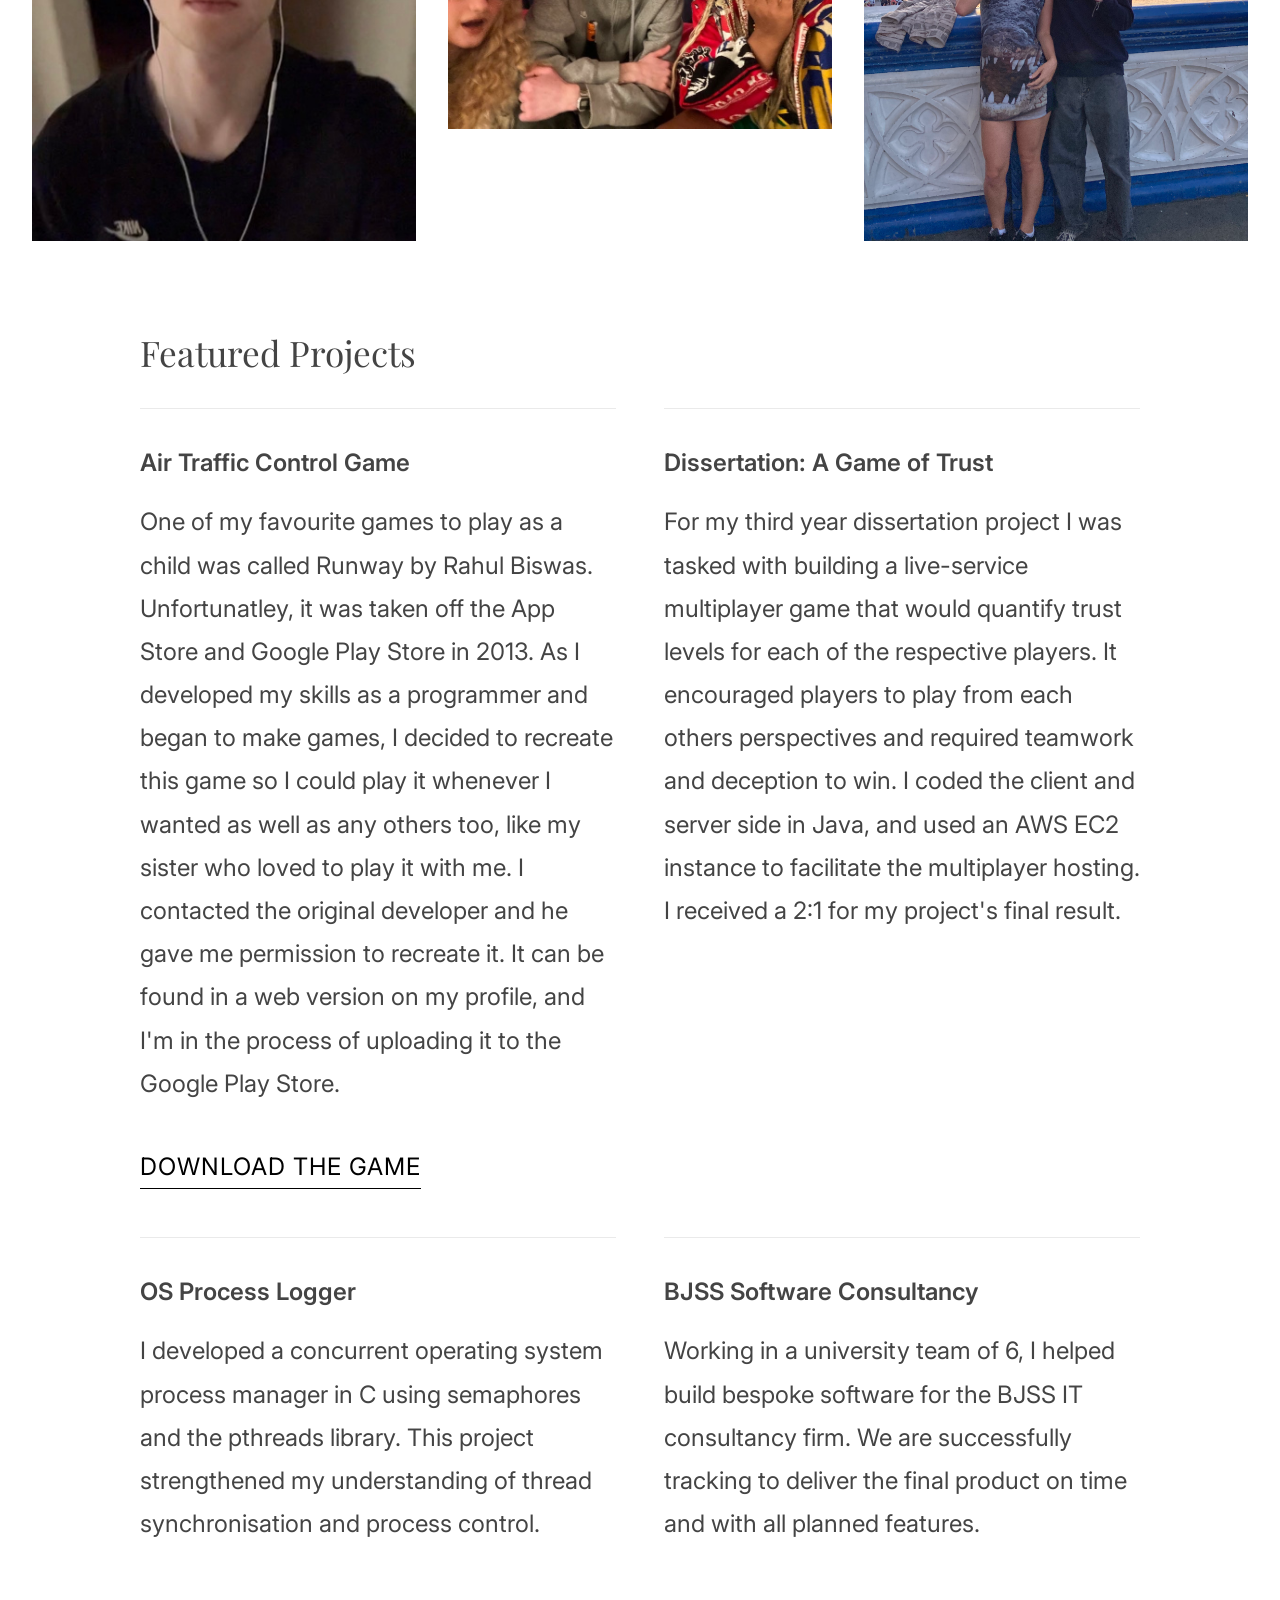
==== commit 5a969e0b: "Fix HTML formatting and update project links" ====
--- a/index.html
+++ b/index.html
@@ -16,7 +16,7 @@
       <a href="index.html" class="active">Homepage</a>
       <a href="resume.html">CV</a>
       <a href="contact.html">Contact</a>
-      <a href="game.html" class="highlight-link">Get My ATC Game</a>
+      <a href="game.html" class="highlight-link">Play My ATC Game</a>
     </div>
   </nav>
 
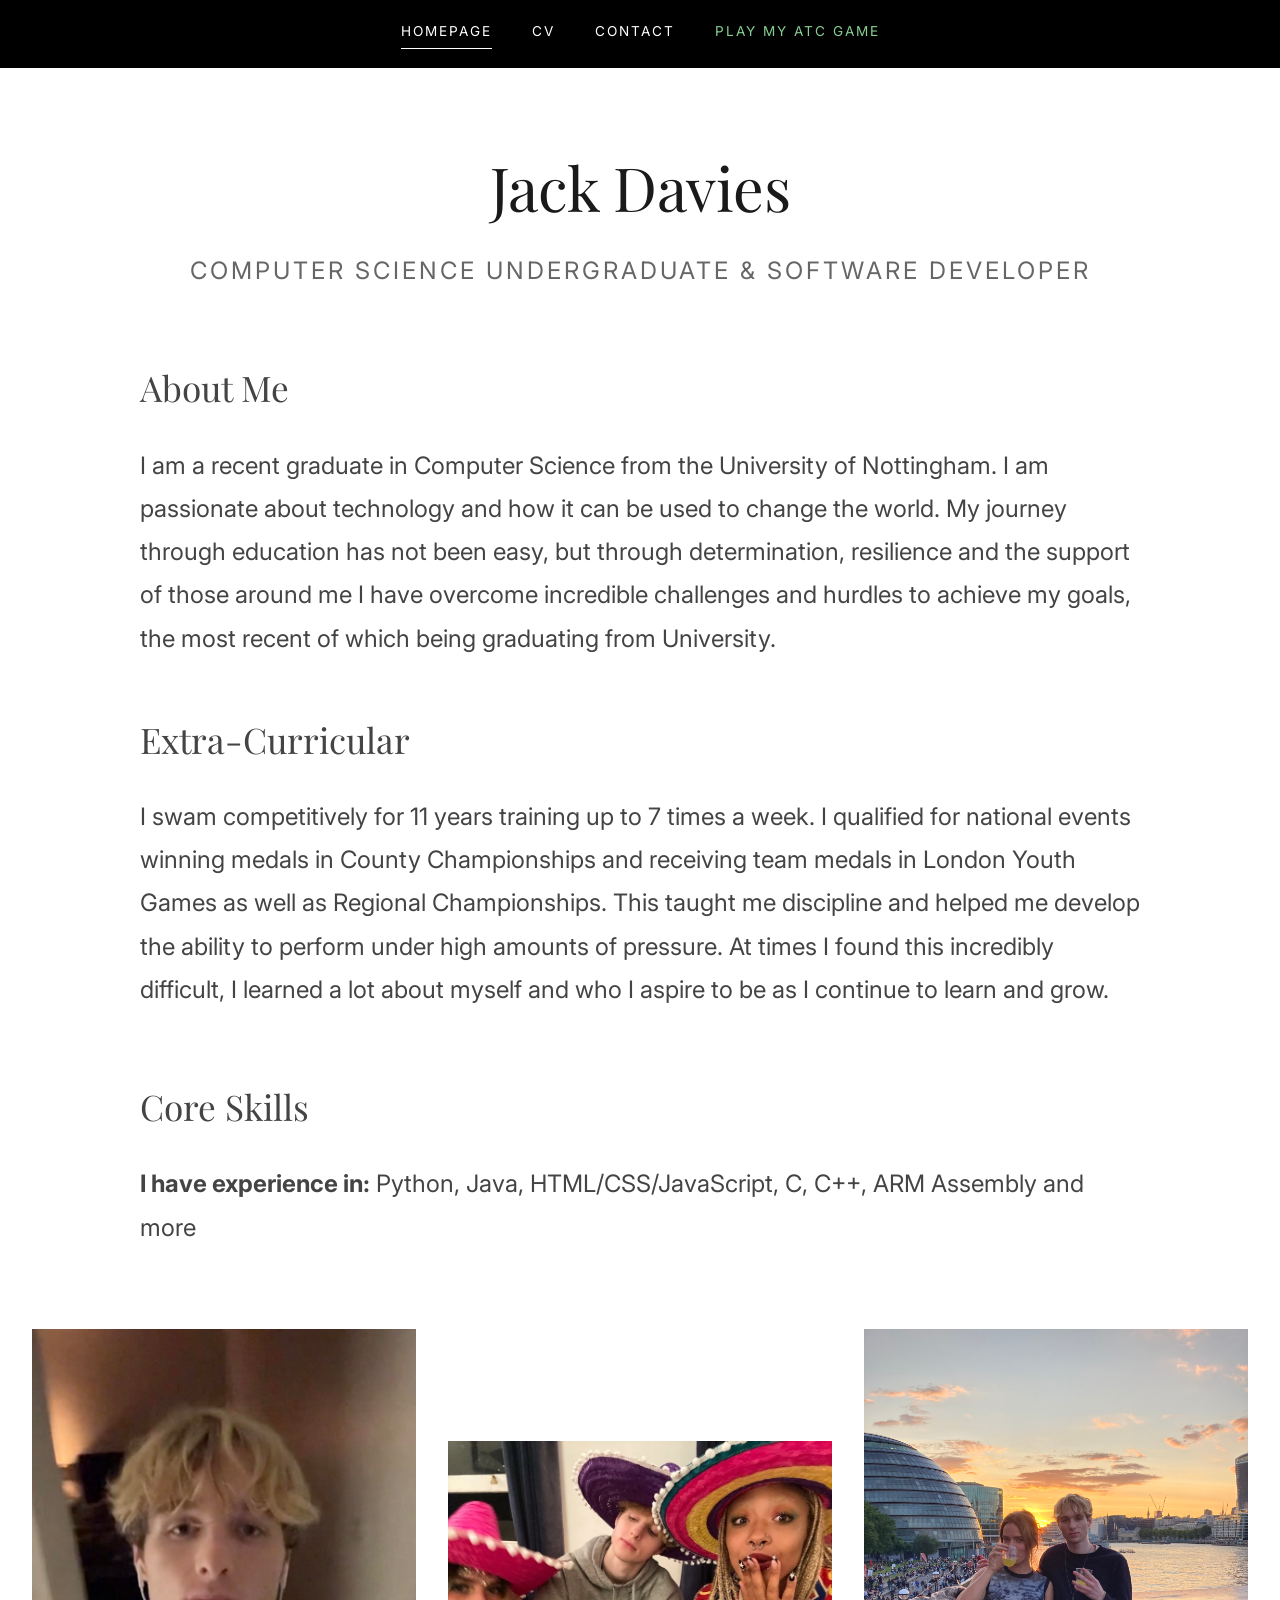
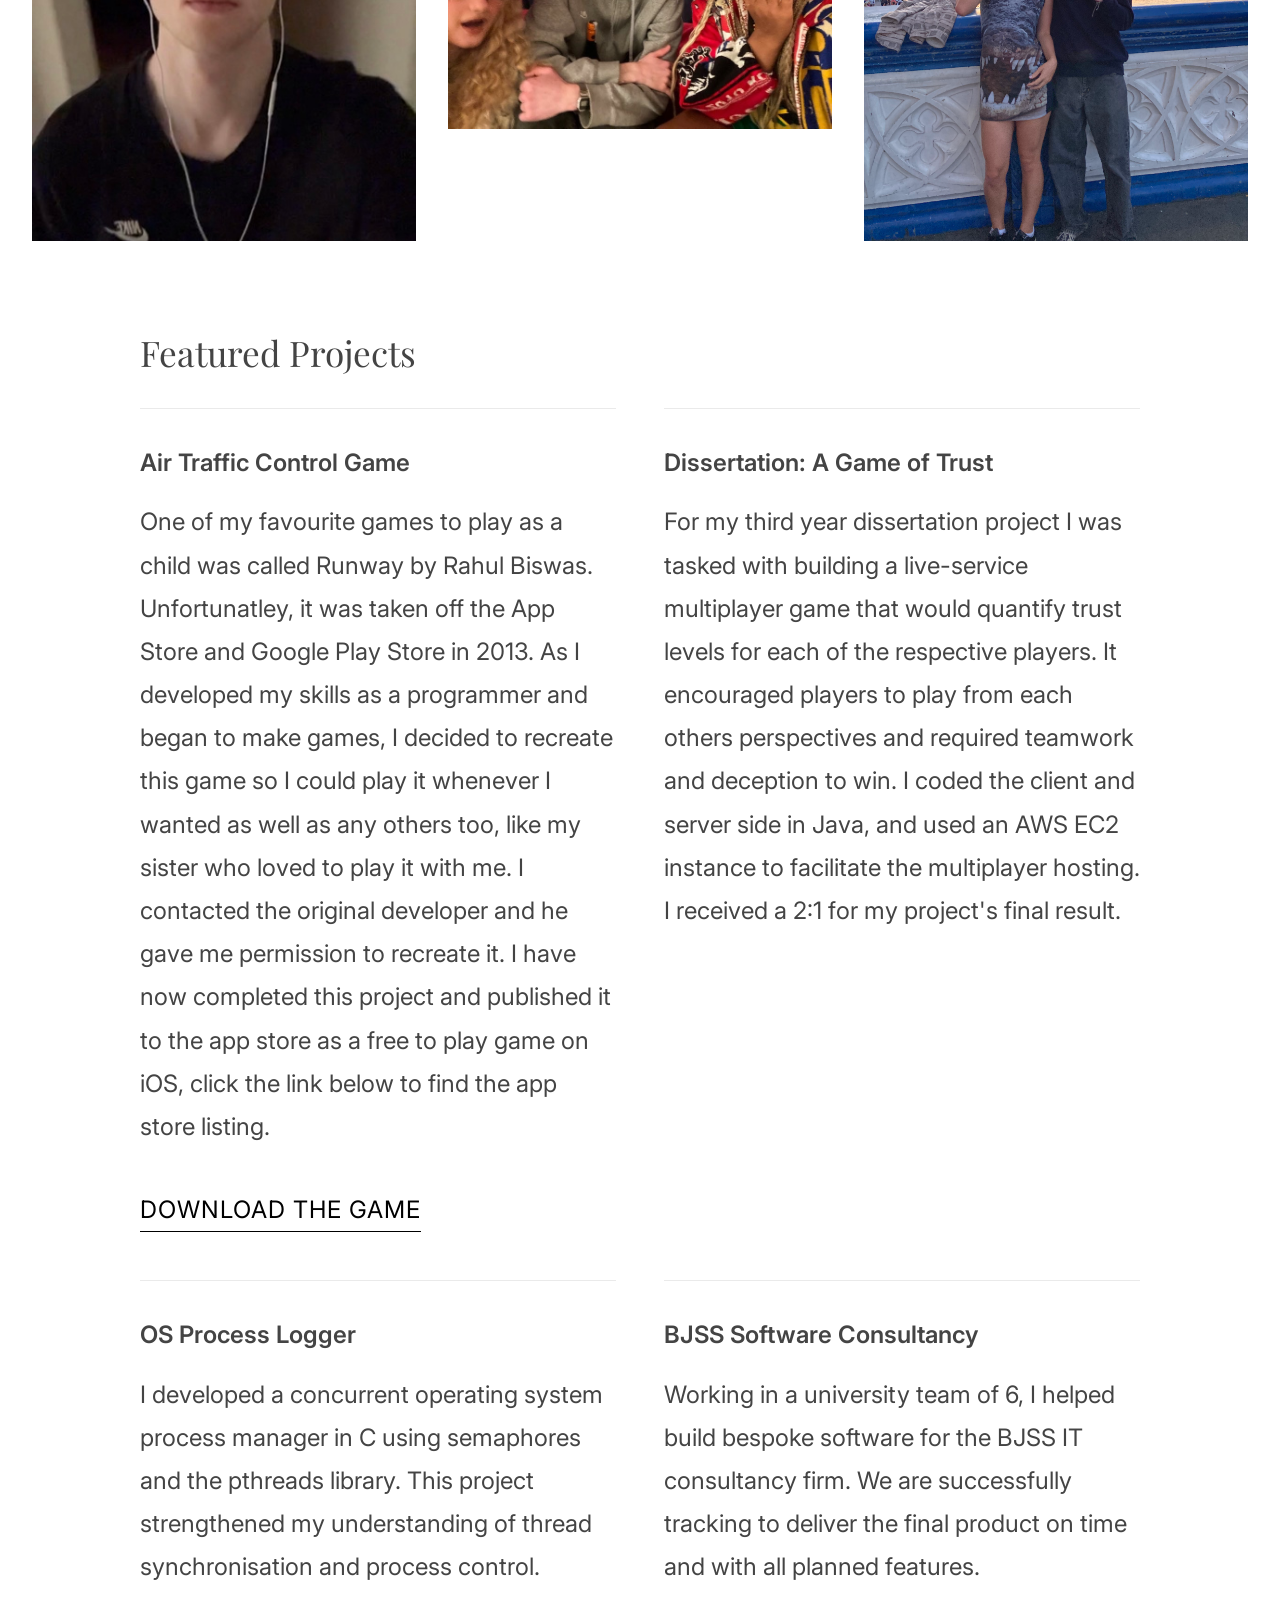
==== commit 29328a9d: "Update index.html" ====
--- a/index.html
+++ b/index.html
@@ -58,7 +58,7 @@
       <div class="projects-grid">
         <div class="project-item">
           <h3>Air Traffic Control Game</h3>
-          <p>One of my favourite games to play as a child was called Runway by Rahul Biswas. Unfortunatley, it was taken off the App Store and Google Play Store in 2013. As I developed my skills as a programmer and began to make games, I decided to recreate this game so I could play it whenever I wanted as well as any others too, like my sister who loved to play it with me. I contacted the original developer and he gave me permission to recreate it. It can be found in a web version on my profile, and I'm in the process of uploading it to the Google Play Store.</p>
+          <p>One of my favourite games to play as a child was called Runway by Rahul Biswas. Unfortunatley, it was taken off the App Store and Google Play Store in 2013. As I developed my skills as a programmer and began to make games, I decided to recreate this game so I could play it whenever I wanted as well as any others too, like my sister who loved to play it with me. I contacted the original developer and he gave me permission to recreate it. I have now completed this project and published it to the app store as a free to play game on iOS, click the link below to find the app store listing.</p>
           <a href="game.html" class="action-link">Download the Game</a>
         </div>
         
--- a/style.css
+++ b/style.css
@@ -168,33 +168,52 @@
 
 /* --- Game Promo Section --- */
 .game-promo-section {
+  max-width: 900px;
+  margin: 4rem auto 8rem auto;
+}
+
+.game-promo-section h2 {
+  font-size: 3.2rem;
+  margin-bottom: 3rem;
   text-align: center;
-  max-width: 650px;
-  margin: 4rem auto 8rem auto;
+}
+
+/* Two-column layout */
+.game-promo-content {
+  display: flex;
+  align-items: center; /* Vertically centers the text with the images */
+  gap: 5rem;
+  justify-content: space-between;
+}
+
+.game-promo-text {
+  flex: 1; /* Takes up the remaining left-side space */
+}
+
+.game-promo-text p {
+  font-size: 1.5rem;
+  color: #444;
+  line-height: 1.8;
+}
+
+/* Right side stacking */
+.game-promo-media {
+  display: flex;
+  flex-direction: column;
+  align-items: center;
+  gap: 1.5rem; /* Space between app icon and badge */
 }
 
 .app-icon {
-  width: 160px;
-  height: 160px;
-  border-radius: 22.5%; /* Standard Apple icon rounding ratio */
+  width: 180px; 
+  height: 180px;
+  border-radius: 22.5%;
   box-shadow: 0 12px 24px rgba(0,0,0,0.15);
-  margin-bottom: 2.5rem;
-}
-
-.game-promo-section h2 {
-  font-size: 2.8rem;
-  margin-bottom: 1.5rem;
-}
-
-.game-promo-section p {
-  font-size: 1.25rem;
-  color: #555;
-  margin-bottom: 3rem;
 }
 
 .app-store-badge {
-  height: 50px;
-  width: auto;
+  width: 260px; /* Exact same width as the app icon */
+  height: auto;
   transition: transform 0.3s ease, opacity 0.3s ease;
 }
 
@@ -203,3 +222,16 @@
   opacity: 0.85;
 }
 
+/* Mobile Responsiveness (Stacks them on small screens) */
+@media (max-width: 768px) {
+  .game-promo-content {
+    flex-direction: column;
+    text-align: center;
+    gap: 3rem;
+  }
+  
+  .game-promo-section h2 {
+    font-size: 2.4rem;
+  }
+}
+
